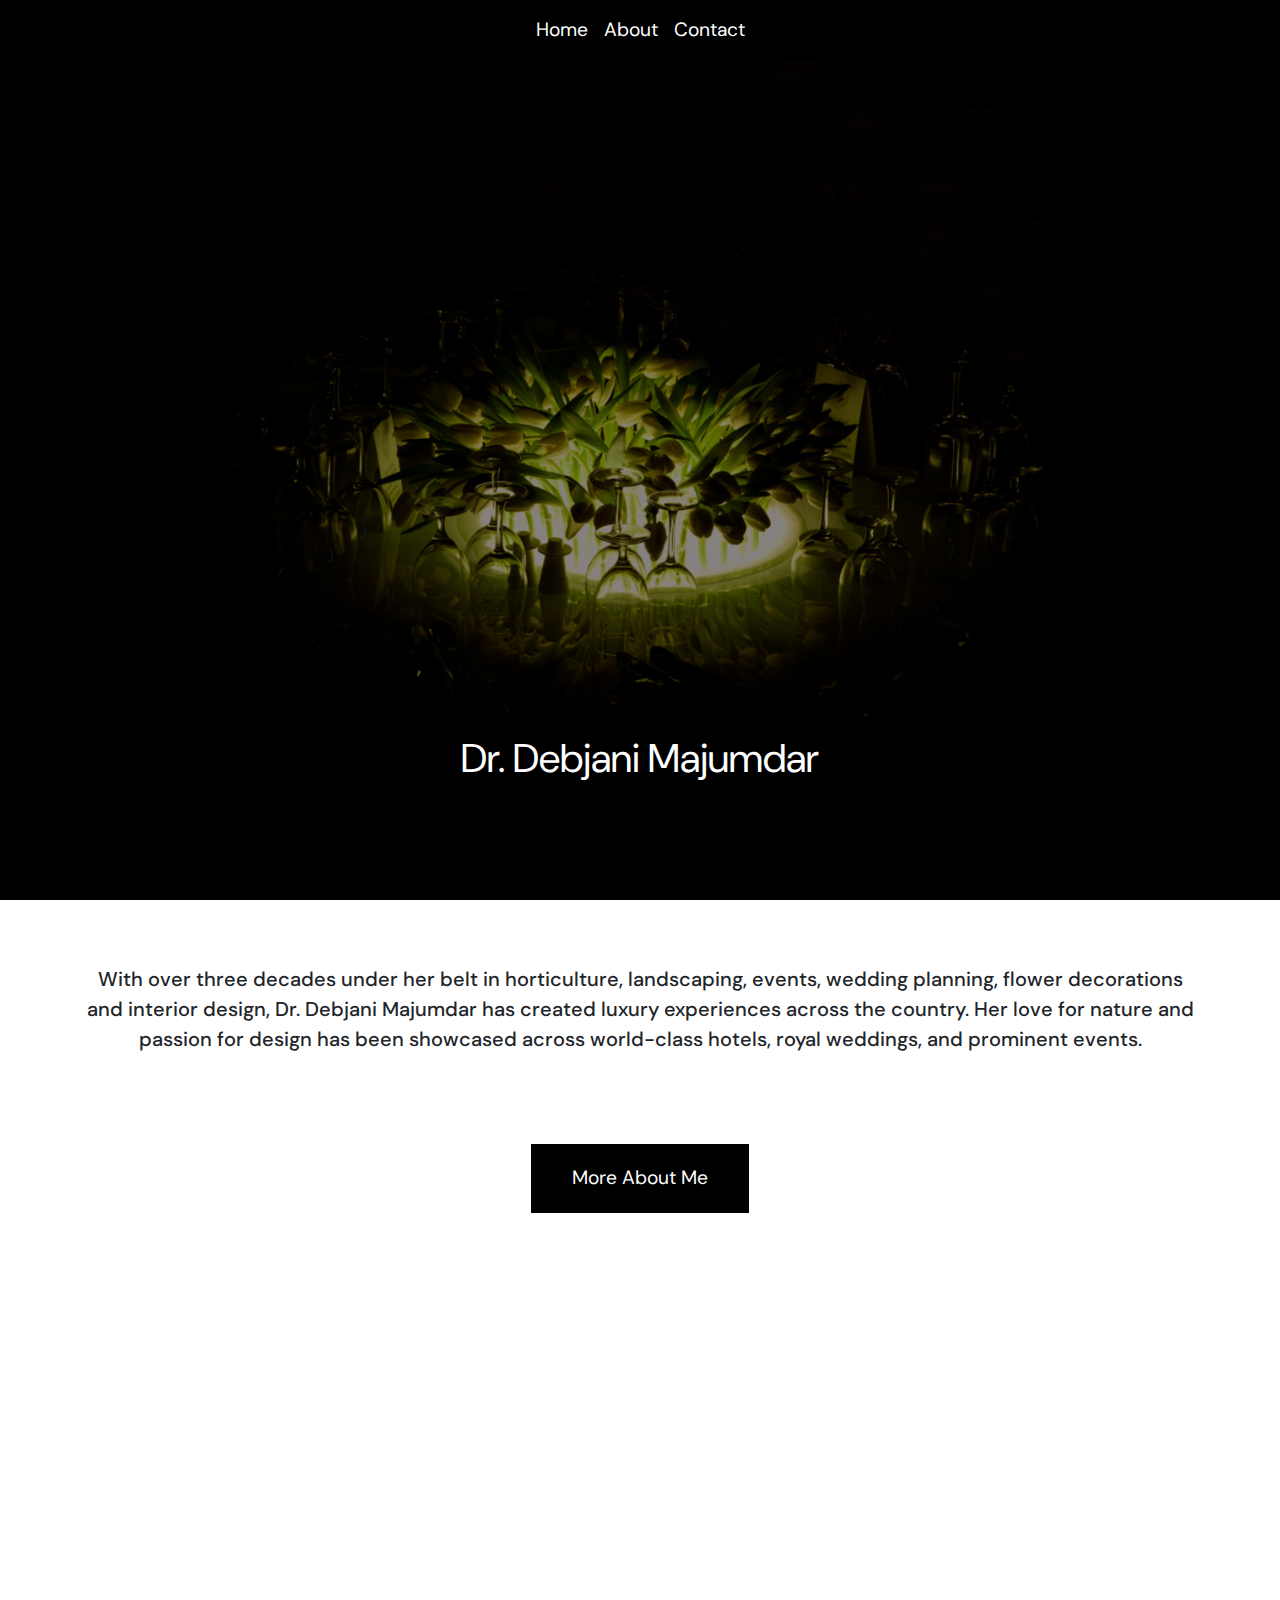
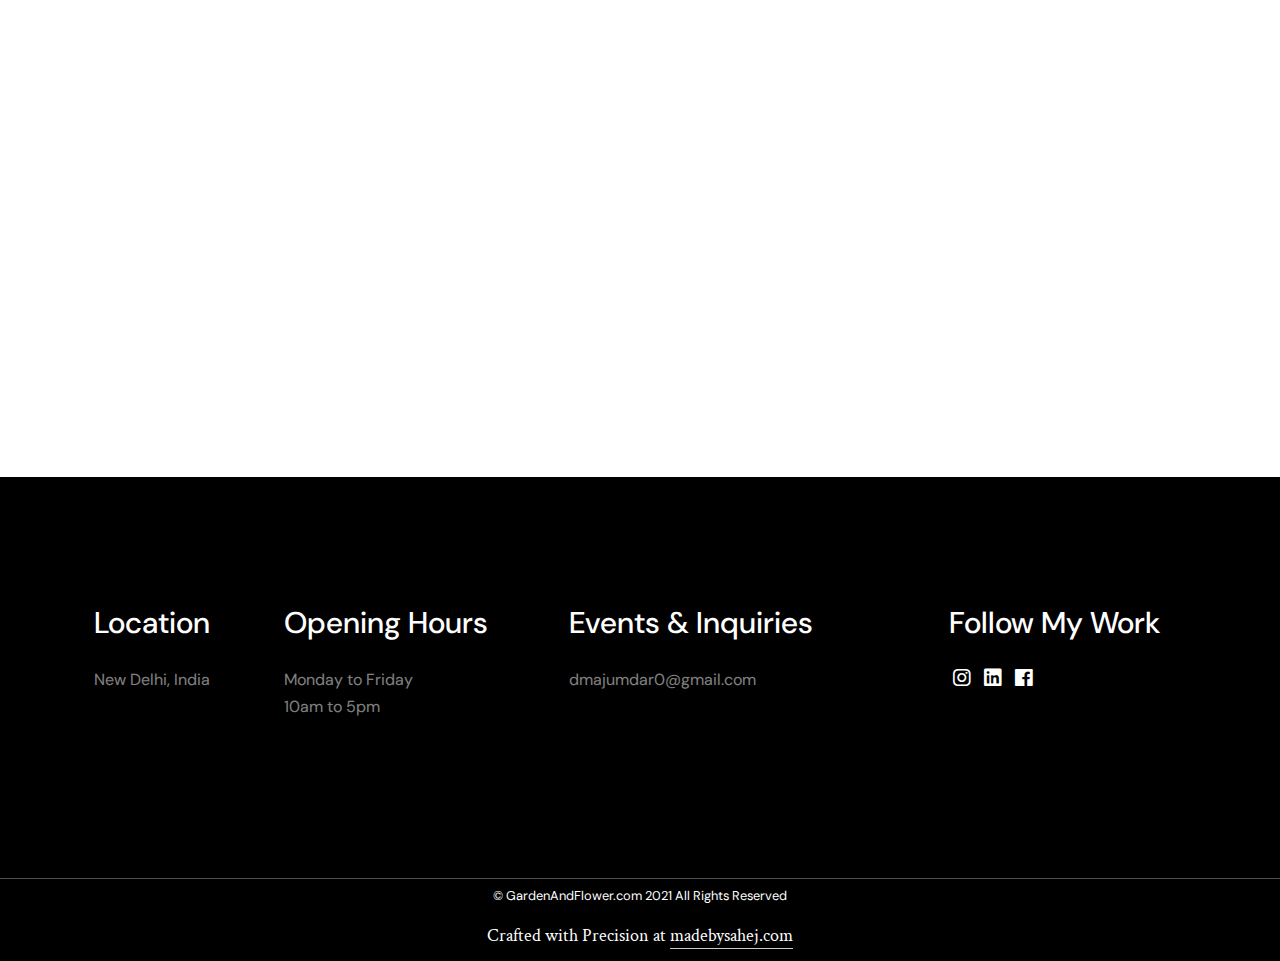
==== index.html @ 19356095 "wedding image issue url" ====
<!doctype html>
<html lang="en">
<head>
	<meta charset="UTF-8">
    <meta name="viewport" content="width=device-width, initial-scale=1, shrink-to-fit=no">
	<meta name="author" content="Dr. Debjani Majumdar's Bespoke Flower Designs">

    <link rel="preconnect" href="https://fonts.gstatic.com">
    <link href="https://fonts.googleapis.com/css2?family=Crimson+Text:wght@400;600&family=DM+Sans&display=swap" rel="stylesheet">
    <!-- Latest compiled and minified CSS -->
    <!-- CSS only -->
    <link rel="stylesheet" href="https://maxcdn.bootstrapcdn.com/bootstrap/4.0.0/css/bootstrap.min.css" integrity="sha384-Gn5384xqQ1aoWXA+058RXPxPg6fy4IWvTNh0E263XmFcJlSAwiGgFAW/dAiS6JXm" crossorigin="anonymous">
    <link rel="stylesheet" href="assets/font-awesome/css/fontawesome-all.min.css">
    <link rel="stylesheet" href="assets/css/magnific-popup.css">
    <link rel="stylesheet" href="assets/css/odometer-theme-default.css">
    <link rel="stylesheet" href="assets/css/style.css">

    <link rel="apple-touch-icon" sizes="180x180" href="/apple-touch-icon.png">
    <link rel="icon" type="image/png" sizes="32x32" href="/favicon-32x32.png">
    <link rel="icon" type="image/png" sizes="16x16" href="/favicon-16x16.png">
    <link rel="manifest" href="/site.webmanifest">
    <link rel="mask-icon" href="/safari-pinned-tab.svg" color="#5bbad5">
    <meta name="msapplication-TileColor" content="#da532c">
    <meta name="theme-color" content="#ffffff">

	<title>Dr. Debjani Majumdar</title>

</head>
<body class="has-loading-screen">

<div class="ts-page-wrapper">
    <!--Brand Navigation
    ====================================================================================================================
    -->

    <nav class="navbar navbar-expand-md fixed-top navbar-dark">
        <div class="container justify-content-end">
          <a class="navbar-brand" href="#"></a>
          <!-- <button class="navbar-toggler" type="button" data-bs-toggle="collapse" data-bs-target="#navbarSupportedContent" aria-controls="navbarSupportedContent" aria-expanded="false" aria-label="Toggle navigation">
            <span class="navbar-toggler-icon"></span> -->
          </button>
          <div class="collapse navbar-collapse" id="navbarSupportedContent">
            <ul class="navbar-nav me-auto mb-2 mb-lg-0 nav-links" id="nav-item">
              <li class="nav-item">
                <a class="nav-link" href="index.html">Home</a>
              </li>
              <li class="nav-item">
                <a class="nav-link" href="about.html">About</a>
              </li>
              <li class="nav-item">
                <a class="nav-link" href="#ts-footer">Contact</a>
              </li>
            </ul>
          </div>
        </div>
      </nav>


    

    <!--Content
    ====================================================================================================================
    -->
    <div class="ts-content">
        <!--HERO HEADER
        ================================================================================================================
        ================================================================================================================
        -->
        <header id="ts-hero" class="ts-height--100vh text-center text-white d-flex">

            <div class="container h-100 align-self-stretch flex-grow-1 justify-content-center" style="flex-grow: 1;">
                <div class="row hero-wrapper">   
                    <div class="row justify-content-center logo-wrapper">
                        <div data-animate="ts-fadeInDown" data-ts-delay="0.1s">
                            <span class="wrapper">
                                <span><img class="img-fluid logo" src="assets/img/gnf.png" alt="brand"></span>
                            </span>
                        </div>
                    </div>
                    
                    <div class="col-sm-12 justify-content-center align-self-end p-5">
                        <h2 data-animate="ts-reveal" id="head">
                            <span class="wrapper">
                                <span data-ts-delay=".5s">Dr. Debjani Majumdar</span>
                            </span>
                            <br>
                        </h2>

                        <div class="subhead font-alt align-self-end" data-animate="ts-fadeInUp" data-ts-delay="1.5s">
                            <a href="#">Hotel Decor</a> &#8226; 
                            <a href="#">Wedding</a> &#8226; 
                            <a href="#">Event Planning</a> &#8226; 
                            <a href="#">Landscaping</a> &#8226; 
                            <a href="#">Interior Designs</a> &#8226; 
                            <a href="#">Homestay</a>
                        </div>
                    </div>
                    
                </div> 
            </div>

        </header>

        <!--MAIN CONTENT
        ================================================================================================================
        ================================================================================================================
        -->
        <main id="ts-content">

            <!--Blockquote
            ============================================================================================================
            -->
            <section id="blockquote" class="ts-block">
                <div class="container text-center">

                    <blockquote class="blockquote" style="margin-bottom: 7vw;">
                        <h5>With over three decades under her belt in horticulture, landscaping, events, wedding planning, flower decorations and interior design, Dr. Debjani Majumdar has created luxury experiences across the country. Her love for nature and passion for design has been showcased across world-class hotels, royal weddings, and prominent events.</h5>
                    </blockquote>
                    <a href="about.html" class="btn btn-dark">More About Me</a>

                </div>
            </section>

            <!--Works
            ============================================================================================================
            -->
            <section id="works">
                <div class="container-fluid px-0">

                    <div class="row no-gutters ts-gallery">

                        <div class="col-md-6 col-lg-4">
                            <a href="hotel-decor/" class="card ts-gallery__item ts-floated-description" data-animate="ts-fadeInUp">
                                <div class="ts-gallery__item-description">
                                    <h4>Hotel Decor</h4>
                                </div>
                                <div class="pj-background ts-img-into-bg">
                                    <img src="hotel-decor/1.JPG" alt="">
                                </div>
                            </a>
                        </div>
                        <!--end gallery item-->

                        <div class="col-md-6 col-lg-4">
                            <a href="wedding/" class="card ts-gallery__item ts-floated-description" data-animate="ts-fadeInUp" data-delay=".1s">
                                <div class="ts-gallery__item-description">
                                    <h4>Wedding</h4>
                                </div>
                                <div class="pj-background ts-img-into-bg">
                                    <img src="wedding/1.jpg" alt="">
                                </div>
                            </a>
                        </div>
                        <!--end gallery item-->

                        <div class="col-md-6 col-lg-4">
                            <a href="event-planning/" class="card ts-gallery__item ts-floated-description" data-animate="ts-fadeInUp" data-delay=".15s">
                                <div class="ts-gallery__item-description">
                                    <h4>Event Planning</h4>
                                </div>
                                <div class="pj-background ts-img-into-bg">
                                    <img src="event-planning/1.jpg" alt="">
                                </div>
                            </a>
                        </div>
                        <!--end gallery item-->

                        <div class="col-md-6 col-lg-4">
                            <a href="landscaping/" class="card ts-gallery__item ts-floated-description" data-animate="ts-fadeInUp" data-delay=".2s">
                                <div class="ts-gallery__item-description">
                                    <h4>Landscaping</h4>
                                </div>
                                <div class="pj-background ts-img-into-bg">
                                    <img src="landscaping/1.JPG" alt="">
                                </div>
                            </a>
                        </div>
                        <!--end gallery item-->

                        <div class="col-md-6 col-lg-4">
                            <a href="interior-design/" class="card ts-gallery__item ts-floated-description" data-animate="ts-fadeInUp" data-delay=".25s">
                                <div class="ts-gallery__item-description">
                                    <h4>Interior Designs</h4>
                                </div>
                                <div class="pj-background ts-img-into-bg">
                                    <img src="interior-design/1.jpg" alt="">
                                </div>
                            </a>
                        </div>
                        <!--end gallery item-->

                        <div class="col-md-6 col-lg-4">
                            <a href="homestay/" class="card ts-gallery__item ts-floated-description" data-animate="ts-fadeInUp" data-delay=".3s">
                                <div class="ts-gallery__item-description">
                                    <h4>Homestay</h4>
                                </div>
                                <div class="pj-background ts-img-into-bg">
                                    <img src="homestay/1.jpeg" alt="">
                                </div>
                            </a>
                        </div>
                        <!--end gallery item-->

                    </div>
                </div>
            </section>

            
        <!-- MORE COMING SOON -->
<!-- 
        <section class="coming-soon">
            <div class="container">
                <div class="row justify-content-center">
                    <h3 data-animate="ts-reveal">
                        <span class="wrapper">
                            <span data-ts-delay=".5s" style="text-align: center;">More Projects Coming Soon</span>
                        </span>
                        <br>
                    </h3>
                </div>
            </div>
        </section> -->


        <!--FOOTER
        ================================================================================================================
        ================================================================================================================
        -->
        <footer id="ts-footer">
            <section id="ts-footer-main">
                <div class="container">

                    <div class="row">

                        <div class="col-md-2 px-4">
                            <h3>Location</h3>
                            <p>New Delhi, India
                            </p>
                        </div>
                        <div class="col-md-3 px-4">
                            <h3>Opening Hours</h3>
                            <p>Monday to Friday<br>
                                10am to 5pm
                                
                            </p>
                        </div>
                        <div class="col-md-4 px-4">
                            <h3>Events & Inquiries</h3>
                            <p><a href="mailto:dmajumdar0@gmail.com">dmajumdar0@gmail.com</a><br>
                        </div>
                        <div class="col-md-3 px-4">
                            <h3>Follow My Work</h3>
                            <div class="ts-group h5">
                                <a href="https://www.instagram.com/gardenandflower_official/" target="blank" class="px-1">
                                    <i class="fab fa-instagram"></i>
                                </a>
                                <a href="https://www.linkedin.com/in/debjani-maitra-998a851a5/" target="blank" class="px-1">
                                    <i class="fab fa-linkedin"></i>
                                </a>
                                <a href="https://www.facebook.com/gardenandflowerofficial/" target="blank" class="px-1">
                                    <i class="fab fa-facebook"></i>
                                </a>
                            </div>
                        </div>

                    </div>
                </div>
            </section>

            <section>
                <div class="container py-1 text-center">
                    <small>© GardenAndFlower.com 2021 All Rights Reserved</small>
                    <h6 class="font-alt pt-3 credit">Crafted with Precision at <a href="https://madebysahej.com" class="ts-underline mb-5 mb-md-0 d-inline-block">madebysahej.com</a></h6>
                </div>
            </section>

        </footer>
        <!--end #footer-->

    </div>
    <!--end page-->

</div>

    <script src="https://code.jquery.com/jquery-3.3.1.slim.min.js" integrity="sha384-q8i/X+965DzO0rT7abK41JStQIAqVgRVzpbzo5smXKp4YfRvH+8abtTE1Pi6jizo" crossorigin="anonymous"></script>
    <script src="https://cdnjs.cloudflare.com/ajax/libs/popper.js/1.14.7/umd/popper.min.js" integrity="sha384-UO2eT0CpHqdSJQ6hJty5KVphtPhzWj9WO1clHTMGa3JDZwrnQq4sF86dIHNDz0W1" crossorigin="anonymous"></script>
	<script src="assets/bootstrap/js/bootstrap.min.js"></script>
    <script src="assets/js/imagesloaded.pkgd.min.js"></script>
	<script src="assets/js/isInViewport.jquery.js"></script>
	<script src="assets/js/jquery.magnific-popup.min.js"></script>
	<script src="assets/js/scrolla.jquery.min.js"></script>
	<script src="assets/js/jquery.validate.min.js"></script>
	<script src="assets/js/jquery-validate.bootstrap-tooltip.min.js"></script>
	<script src="assets/js/owl.carousel.min.js"></script>
    <script src="assets/js/custom.js"></script>

</body>
</html>
---- assets/css/odometer-theme-default.css ----
.odometer.odometer-auto-theme, .odometer.odometer-theme-default {
  display: inline-block;
  vertical-align: middle;
  *vertical-align: auto;
  *zoom: 1;
  *display: inline;
  position: relative;
}
.odometer.odometer-auto-theme .odometer-digit, .odometer.odometer-theme-default .odometer-digit {
  display: inline-block;
  vertical-align: middle;
  *vertical-align: auto;
  *zoom: 1;
  *display: inline;
  position: relative;
}
.odometer.odometer-auto-theme .odometer-digit .odometer-digit-spacer, .odometer.odometer-theme-default .odometer-digit .odometer-digit-spacer {
  display: inline-block;
  vertical-align: middle;
  *vertical-align: auto;
  *zoom: 1;
  *display: inline;
  visibility: hidden;
}
.odometer.odometer-auto-theme .odometer-digit .odometer-digit-inner, .odometer.odometer-theme-default .odometer-digit .odometer-digit-inner {
  text-align: left;
  display: block;
  position: absolute;
  top: 0;
  left: 0;
  right: 0;
  bottom: 0;
  overflow: hidden;
}
.odometer.odometer-auto-theme .odometer-digit .odometer-ribbon, .odometer.odometer-theme-default .odometer-digit .odometer-ribbon {
  display: block;
}
.odometer.odometer-auto-theme .odometer-digit .odometer-ribbon-inner, .odometer.odometer-theme-default .odometer-digit .odometer-ribbon-inner {
  display: block;
  -webkit-backface-visibility: hidden;
}
.odometer.odometer-auto-theme .odometer-digit .odometer-value, .odometer.odometer-theme-default .odometer-digit .odometer-value {
  display: block;
  -webkit-transform: translateZ(0);
}
.odometer.odometer-auto-theme .odometer-digit .odometer-value.odometer-last-value, .odometer.odometer-theme-default .odometer-digit .odometer-value.odometer-last-value {
  position: absolute;
}
.odometer.odometer-auto-theme.odometer-animating-up .odometer-ribbon-inner, .odometer.odometer-theme-default.odometer-animating-up .odometer-ribbon-inner {
  -webkit-transition: -webkit-transform 2s;
  -moz-transition: -moz-transform 2s;
  -ms-transition: -ms-transform 2s;
  -o-transition: -o-transform 2s;
  transition: transform 2s;
}
.odometer.odometer-auto-theme.odometer-animating-up.odometer-animating .odometer-ribbon-inner, .odometer.odometer-theme-default.odometer-animating-up.odometer-animating .odometer-ribbon-inner {
  -webkit-transform: translateY(-100%);
  -moz-transform: translateY(-100%);
  -ms-transform: translateY(-100%);
  -o-transform: translateY(-100%);
  transform: translateY(-100%);
}
.odometer.odometer-auto-theme.odometer-animating-down .odometer-ribbon-inner, .odometer.odometer-theme-default.odometer-animating-down .odometer-ribbon-inner {
  -webkit-transform: translateY(-100%);
  -moz-transform: translateY(-100%);
  -ms-transform: translateY(-100%);
  -o-transform: translateY(-100%);
  transform: translateY(-100%);
}
.odometer.odometer-auto-theme.odometer-animating-down.odometer-animating .odometer-ribbon-inner, .odometer.odometer-theme-default.odometer-animating-down.odometer-animating .odometer-ribbon-inner {
  -webkit-transition: -webkit-transform 2s;
  -moz-transition: -moz-transform 2s;
  -ms-transition: -ms-transform 2s;
  -o-transition: -o-transform 2s;
  transition: transform 2s;
  -webkit-transform: translateY(0);
  -moz-transform: translateY(0);
  -ms-transform: translateY(0);
  -o-transform: translateY(0);
  transform: translateY(0);
}

.odometer.odometer-auto-theme, .odometer.odometer-theme-default {
  font-family: "Helvetica Neue", sans-serif;
  line-height: 1.1em;
}
.odometer.odometer-auto-theme .odometer-value, .odometer.odometer-theme-default .odometer-value {
  text-align: center;
}
---- assets/css/style.css ----
/*----------------------------------------------------------------------------------------------------------------------
Project:	    Preus
Version:        1.0.0

Default Color   #000;
Background Color  #fff;

Body copy:		'Poppins', sans-serif; 16px;
Headers:		'Poppins', sans-serif;

----------------------------------------------------------------------------------------------------------------------*/

/*----------------------------------------------------------------------------------------------------------------------
[Table of contents]

A. Basic Styling
  -- Styling

B. Helpers
  -- animations
  -- align
  -- borders
  -- colors
  -- column-count
  -- background
  -- height
  -- margin
  -- list
  -- no-gutters
  -- opacity
  -- overflow
  -- padding
  -- position
  -- shadow
  -- typography
  -- title
  -- transitions
  -- utilities
  -- video-bg
  -- width
  -- z-index

C. Components
  -- block
  -- blockquote
  -- blog
  -- box
  -- buttons
  -- card
  -- circle
  -- description-list
  -- forms
  -- footer
  -- gallery
  -- hr
  -- inputs
  -- item
  -- list
  -- loading-screen
  -- map
  -- member
  -- hero
  -- navbar
  -- page
  -- partners

D. Plugins Styles
  -- Magnific Popup
  -- Owl Carousel

E. Template Specific Elements
  -- Other


----------------------------------------------------------------------------------------------------------------------*/

/***********************************************************************************************************************
A. Basic Styling
***********************************************************************************************************************/

/*-------------------------------------------
  -- Styling - Colors, Font Size, Font Family
-------------------------------------------*/

body {
    font-family: 'DM Sans', sans-serif;
    font-size: 1rem;
    margin: 0;
    padding: 0;
}

html {
    font-size: 90%;
}

@media (min-width: 36rem) and (max-width: 47.9375rem) {
    html {
        font-size: 85%;
    }
}

@media (min-width: 48rem) and (max-width: 61.9375rem) {
    html {
        font-size: 90%;
    }
}

@media (min-width: 62rem) and (max-width: 74.9375rem) {
    html {
        font-size: 95%;
    }
}

@media (min-width: 75rem) {
    html {
        font-size: 100%;
    }
}

h1, .ts-h1 {
    font-weight: 600;
    margin-bottom: .5rem;
}

@media (min-width: 48rem) {
    h1, .ts-h1 {
        font-size: 3rem;
    }
}

@media (min-width: 75rem) {
    h1, .ts-h1 {
        font-size: 4rem;
    }
}

@media (min-width: 62rem) {
    h1, .ts-h1 {
        margin-bottom: 1rem;
    }
}

h2, .ts-h2 {
    font-size: 1.625rem;
    font-weight: 300;
}

@media (min-width: 48rem) {
    h2, .ts-h2 {
        font-size: 1.875rem;
    }
}

@media (min-width: 75rem) {
    h2, .ts-h2 {
        font-size: 2.25rem;
    }
}

h3, .ts-h3 {
    font-size: 1.5rem;
    margin-bottom: 1.5625rem;
}

@media (min-width: 36rem) {
    h3, .ts-h3 {
        font-size: 1.375rem;
    }
}

.pd-lg {
    padding-left: 30;
}

@media (min-width: 75rem) {
    h3, .ts-h3 {
        font-size: 1.875rem;
    }
    
    .pd-lg {
        padding-left: 80px;
    }
}

h4, .ts-h4 {
    font-size: 1.25rem;
    font-weight: 300;
}
#head {
    font-size: 2.5rem;
    font-weight: 400;
    margin-top: auto;
}

.hero-wrapper {
    height: 100%;
}

.subhead {
    margin-top: 5vh;
    text-shadow: 0px 0px 30px rgba(0, 0, 0, 1);
    line-height: 1.5;
}

.about-pic {
    max-width: 100%;
    margin-bottom: 20px;
}

.details {
    max-width: 66%;
}

@media (max-width: 74.9rem) {
    #head {
        font-size: 1.8rem;
        margin-top: ;
    }
    h2 {
        font-size: 2rem;
    }
    .subhead {
        font-size: 1.1rem;
    }
}
.subhead {
    font-size: 1.3rem;
}


@media (min-width: 48rem) {
    h4, .ts-h4 {
        font-size: 1.5rem;
    }
    .about-pic {
    padding-right: 5vw;
    }
}

h5, .ts-h5 {
    font-size: 1.125rem;
    line-height: 1.5;
}

@media (min-width: 36rem) {
    h5, .ts-h5 {
        font-size: 1.25rem;
    }
}

h6, .ts-h6 {
    font-size: 1rem;
    line-height: 1.5;
}

.font-alt {
    font-family: 'Crimson Text', serif  !important;
}

.credit {
    font-size: 1.1rem;
}

/***********************************************************************************************************************
B. Helpers
***********************************************************************************************************************/

/*-------------------------------------------
  -- Animations
-------------------------------------------*/

[data-animate] {
    opacity: 0;
    -webkit-animation-fill-mode: forwards;
            animation-fill-mode: forwards;
    -webkit-animation-duration: .8s;
            animation-duration: .8s;
    -webkit-animation-timing-function: cubic-bezier(.67, .01, .08, .99);
            animation-timing-function: cubic-bezier(.67, .01, .08, .99);
}

/* Fade In Up */

@-webkit-keyframes ts-fadeInUp {
    from {
        opacity: 0;
        -webkit-transform: translate3d(0, 1.25rem, 0);
                transform: translate3d(0, 1.25rem, 0);
    }

    to {
        opacity: 1;
        -webkit-transform: translate3d(0, 0, 0);
                transform: translate3d(0, 0, 0);
    }
}

@keyframes ts-fadeInUp {
    from {
        opacity: 0;
        -webkit-transform: translate3d(0, 1.25rem, 0);
                transform: translate3d(0, 1.25rem, 0);
    }

    to {
        opacity: 1;
        -webkit-transform: translate3d(0, 0, 0);
                transform: translate3d(0, 0, 0);
    }
}

.ts-fadeInUp {
    -webkit-animation-name: ts-fadeInUp;
            animation-name: ts-fadeInUp;
}

/* Fade In Down */

@-webkit-keyframes ts-fadeInDown {
    from {
        opacity: 0;
        -webkit-transform: translate3d(0, -1.25rem, 0);
                transform: translate3d(0, -1.25rem, 0);
    }

    to {
        opacity: 1;
        -webkit-transform: translate3d(0, 0, 0);
                transform: translate3d(0, 0, 0);
    }
}

@keyframes ts-fadeInDown {
    from {
        opacity: 0;
        -webkit-transform: translate3d(0, -1.25rem, 0);
                transform: translate3d(0, -1.25rem, 0);
    }

    to {
        opacity: 1;
        -webkit-transform: translate3d(0, 0, 0);
                transform: translate3d(0, 0, 0);
    }
}

.ts-fadeInDown {
    -webkit-animation-name: ts-fadeInDown;
            animation-name: ts-fadeInDown;
}

/* Fade In Left */

@-webkit-keyframes ts-fadeInLeft {
    from {
        opacity: 0;
        -webkit-transform: translate3d(-1.25rem, 0, 0);
                transform: translate3d(-1.25rem, 0, 0);
    }

    to {
        opacity: 1;
        -webkit-transform: translate3d(0, 0, 0);
                transform: translate3d(0, 0, 0);
    }
}

@keyframes ts-fadeInLeft {
    from {
        opacity: 0;
        -webkit-transform: translate3d(-1.25rem, 0, 0);
                transform: translate3d(-1.25rem, 0, 0);
    }

    to {
        opacity: 1;
        -webkit-transform: translate3d(0, 0, 0);
                transform: translate3d(0, 0, 0);
    }
}

.ts-fadeInLeft {
    -webkit-animation-name: ts-fadeInLeft;
            animation-name: ts-fadeInLeft;
}

/* Fade In Right */

@-webkit-keyframes ts-fadeInRight {
    from {
        opacity: 0;
        -webkit-transform: translate3d(1.25rem, 0, 0);
                transform: translate3d(1.25rem, 0, 0);
    }

    to {
        opacity: 1;
        -webkit-transform: translate3d(0, 0, 0);
                transform: translate3d(0, 0, 0);
    }
}

@keyframes ts-fadeInRight {
    from {
        opacity: 0;
        -webkit-transform: translate3d(1.25rem, 0, 0);
                transform: translate3d(1.25rem, 0, 0);
    }

    to {
        opacity: 1;
        -webkit-transform: translate3d(0, 0, 0);
                transform: translate3d(0, 0, 0);
    }
}

.ts-fadeInRight {
    -webkit-animation-name: ts-fadeInRight;
            animation-name: ts-fadeInRight;
}

/* Zoom In */

@-webkit-keyframes ts-zoomIn {
    from {
        opacity: 0;
        -webkit-transform: scale(.5);
                transform: scale(.5);
    }

    to {
        opacity: 1;
        -webkit-transform: scale(1);
                transform: scale(1);
    }
}

@keyframes ts-zoomIn {
    from {
        opacity: 0;
        -webkit-transform: scale(.5);
                transform: scale(.5);
    }

    to {
        opacity: 1;
        -webkit-transform: scale(1);
                transform: scale(1);
    }
}

.ts-zoomIn {
    -webkit-animation-name: ts-zoomIn;
            animation-name: ts-zoomIn;
}

/* Zoom Out In */

@-webkit-keyframes ts-zoomOutIn {
    from {
        opacity: 0;
        -webkit-transform: scale(1.1);
                transform: scale(1.1);
    }

    to {
        opacity: 1;
        -webkit-transform: scale(1);
                transform: scale(1);
    }
}

@keyframes ts-zoomOutIn {
    from {
        opacity: 0;
        -webkit-transform: scale(1.1);
                transform: scale(1.1);
    }

    to {
        opacity: 1;
        -webkit-transform: scale(1);
                transform: scale(1);
    }
}

.ts-zoomOutIn {
    -webkit-animation-name: ts-zoomOutIn;
            animation-name: ts-zoomOutIn;
}

/* Zoom In Short */

@-webkit-keyframes ts-zoomInShort {
    from {
        opacity: 0;
        -webkit-transform: scale(.9);
                transform: scale(.9);
    }

    to {
        opacity: 1;
        -webkit-transform: scale(1);
                transform: scale(1);
    }
}

@keyframes ts-zoomInShort {
    from {
        opacity: 0;
        -webkit-transform: scale(.9);
                transform: scale(.9);
    }

    to {
        opacity: 1;
        -webkit-transform: scale(1);
                transform: scale(1);
    }
}

.ts-zoomInShort {
    -webkit-animation-name: ts-zoomInShort;
            animation-name: ts-zoomInShort;
}

/* Reveal */

@-webkit-keyframes ts-reveal {
    from {
        opacity: 0;
        -webkit-transform: scale(.9);
                transform: scale(.9);
    }

    to {
        opacity: 1;
        -webkit-transform: scale(1);
                transform: scale(1);
    }
}

@keyframes ts-reveal {
    from {
        opacity: 0;
        -webkit-transform: scale(.9);
                transform: scale(.9);
    }

    to {
        opacity: 1;
        -webkit-transform: scale(1);
                transform: scale(1);
    }
}

[data-animate="ts-reveal"] {
    opacity: 1;
}

[data-animate="ts-reveal"].animated .wrapper span {
    -webkit-transform: translateY(0%);
            transform: translateY(0%);
}

[data-animate="ts-reveal"] .wrapper {
    display: inline-block;
    margin-bottom: -1rem;
    overflow: hidden;
}

[data-animate="ts-reveal"] .wrapper span {
    display: inline-block;
    transition: transform 1.5s cubic-bezier(0.65, 0, 0.35, 1);
    transition: transform 1.5s cubic-bezier(0.65, 0, 0.35, 1);
    transition: transform 1.5s cubic-bezier(0.65, 0, 0.35, 1);
                -webkit-transform 1s cubic-bezier(0.65, 0, 0.35, 1);
    -webkit-transform: translateY(100%);
            transform: translateY(100%);
}

/* -- Align */

.ts-align__vertical {
    display: flex;
    align-items: center;
}

/*-------------------------------------------
  -- Borders
-------------------------------------------*/

:root {
    /* Border radius *//* Border bottom */
}

.ts-border-radius__sm {
    border-radius: .125rem;
    overflow: hidden;
}

.ts-border-radius__md {
    border-radius: .25rem;
    overflow: hidden;
}

.ts-border-radius__lg {
    border-radius: .5rem;
    overflow: hidden;
}

.ts-border-radius__xl {
    border-radius: .75rem;
    overflow: hidden;
}

.ts-border-radius__pill {
    border-radius: 6.25rem !important;
    overflow: hidden;
}

.ts-border-radius__round-shape {
    border-radius: 187.5rem;
    overflow: hidden;
}

.ts-border-none {
    border: none;
}

.ts-border-bottom {
    border-bottom: .0625rem solid rgba(0, 0, 0, .1);
}

.ts-border-muted {
    border-color: rgba(0, 0, 0, .1) !important;
}

.ts-border-light {
    border-color: rgba(255, 255, 255, .2) !important;
}

.ts-border-dark {
    border-color: rgba(0, 0, 0, .4) !important;
}

.ts-font-color__white {
    color: #fff;
}

.ts-font-color__black {
    color: #000;
}

.ts-font-color__primary {
    color: #000;
}

.ts-bg-primary {
    background-color: #000;
}

.ts-column-count-2 {
    -webkit-column-count: 2;
            column-count: 2;
}

.ts-column-count-3 {
    -webkit-column-count: 3;
            column-count: 3;
}

.ts-column-count-4 {
    -webkit-column-count: 4;
            column-count: 4;
}

/*-------------------------------------------
  -- Background
-------------------------------------------*/

.full-width {
    width: 100%;
}

[data-bg-image] {
    background-size: cover;
    background-position: 50%;
}

.ts-background {
    bottom: 0;
    left: 0;
    height: 100%;
    overflow: hidden;
    position: absolute;
    width: 100%;
    z-index: -2;
}

.ts-background .ts-background {
    height: 100%;
    width: 100%;
}

.ts-background-repeat {
    background-repeat: repeat !important;
    background-size: inherit !important;
}

.ts-background-repeat .ts-background-image {
    background-repeat: repeat;
    background-size: inherit;
}

.ts-background-image, .ts-img-into-bg {
    background-repeat: no-repeat;
    background-size: cover;
    background-position: 50%;
    height: 100%;
    overflow: hidden;
    width: 100%;
    position: absolute;
    top: 0;
    left: 0;
}

.ts-background-image img, .ts-img-into-bg img {
    display: none;
}

.ts-background-original-size {
    background-size: inherit;
}

.ts-background-size-cover {
    background-size: cover;
}

.ts-background-size-contain {
    background-size: contain;
}

.ts-background-repeat-x {
    background-repeat: repeat-x;
}

.ts-background-repeat-y {
    background-repeat: repeat-y;
}

.ts-background-repeat-repeat {
    background-repeat: repeat;
    background-size: inherit;
}

.ts-background-position-top {
    background-position: top;
}

.ts-background-position-center {
    background-position: center;
}

.ts-background-position-bottom {
    background-position: bottom;
}

.ts-background-position-left {
    background-position-x: left !important;
}

.ts-background-position-right {
    background-position-x: right !important;
}

.ts-background-particles {
    height: 120%;
    left: 0;
    margin-left: -10%;
    margin-top: -10%;
    overflow: hidden;
    position: absolute;
    top: 0;
    width: 120%;
    z-index: 1;
}

.ts-background-is-dark {
    color: #fff;
}

.ts-background-is-dark .form-control {
    box-shadow: 0 0 0 .125rem rgba(255, 255, 255, .2);
}

.ts-background-is-dark .form-control:focus {
    box-shadow: 0 0 0 .125rem rgba(255, 255, 255, .4);
}

.ts-background-is-dark .ts-btn-border-muted {
    border-color: rgba(255, 255, 255, .1);
}

.ts-video-bg {
    height: 100%;
}

.ts-video-bg .fluid-width-video-wrapper {
    height: 100%;
}

.ts-bg-black {
    background-color: #000;
}

/*-------------------------------------------
  -- Height
-------------------------------------------*/

.ts-height--25vh {
    height: 25vh;
}

.ts-height--50vh {
    height: 50vh;
}

.ts-height--75vh {
    height: 75vh;
}

.ts-height--100vh {
    height: 100vh;
}

/*-------------------------------------------
  -- Margin
-------------------------------------------*/

.ts-mt__0 {
    margin-top: 0 !important;
}

.ts-mr__0 {
    margin-right: 0 !important;
}

.ts-mb__0 {
    margin-bottom: 0 !important;
}

.ts-ml__0 {
    margin-left: 0 !important;
}

.list.list-text li {
    margin-bottom: 3rem;
}

.list.list-dashed {
    list-style: none;
}

.list.list-dashed li h4 {
    position: relative;
}

.list.list-dashed li h4:before {
    background-color: #000;
    content: "";
    height: .2rem;
    font-size: 1.4rem;
    font-weight: 600;
    left: -2rem;
    opacity: .6;
    position: absolute;
    top: .5rem;
    width: 1rem;
}

.list h4 {
    font-size: 1.125rem;
    font-weight: 600;
}

.list h5 {
    font-size: .875rem;
    opacity: .5;
}

.text-white .list.list-dashed li h4:before {
    background-color: #fff;
}

.ts-description-list dt {
    font-size: .6875rem;
    text-transform: uppercase;
    opacity: .4;
}

@media (min-width: 36rem) {
    .desc-list{
        padding-left: 40px;
    }
}



/*-------------------------------------------
  -- No Gutters - Removes padding from col*
-------------------------------------------*/

.no-gutters {
    margin-right: 0;
    margin-left: 0;
}

.no-gutters > .col, .no-gutters > [class*="col-"] {
    padding-right: 0;
    padding-left: 0;
}

/*-------------------------------------------
  -- Opacity
-------------------------------------------*/

.ts-opacity__5 {
    opacity: .05;
}

.ts-opacity__10 {
    opacity: .1;
}

.ts-opacity__20 {
    opacity: .2;
}

.ts-opacity__30 {
    opacity: .3;
}

.ts-opacity__40 {
    opacity: .4;
}

.ts-opacity__50 {
    opacity: .5;
}

.ts-opacity__60 {
    opacity: .6;
}

.ts-opacity__70 {
    opacity: .7;
}

.ts-opacity__80 {
    opacity: .8;
}

.ts-opacity__90 {
    opacity: .9;
}

/*-------------------------------------------
  -- Overflow
-------------------------------------------*/

.ts-overflow-y--auto {
    overflow-y: auto;
}

.ts-overflow-x--auto {
    overflow-x: auto;
}

.ts-overflow-x--hidden {
    overflow-x: hidden;
}

.ts-overflow-y--hidden {
    overflow-y: hidden;
}

/*-------------------------------------------
  -- Padding
-------------------------------------------*/

.ts-pt__0 {
    padding-top: 0 !important;
}

.ts-pr__0 {
    padding-right: 0 !important;
}

.ts-pb__0 {
    padding-bottom: 0 !important;
}

.ts-pl__0 {
    padding-left: 0 !important;
}

/*-------------------------------------------
  -- Position
-------------------------------------------*/

/* Top */

.ts-top__0 {
    top: 0%;
}

.ts-top__50 {
    top: 50%;
}

.ts-top__100 {
    top: 100%;
}

/* Right */

.ts-right__0 {
    right: 0%;
}

.ts-right__50 {
    right: 50%;
}

.ts-right__100 {
    right: 100%;
}

.ts-right__inherit {
    right: inherit;
}

/* Bottom */

.ts-bottom__0 {
    bottom: 0%;
}

.ts-bottom__50 {
    bottom: 50%;
}

.ts-bottom__100 {
    bottom: 100%;
}

/* Left */

.ts-left__0 {
    left: 0%;
}

.ts-left__50 {
    left: 50%;
}

.ts-left__100 {
    left: 100%;
}

.ts-left__inherit {
    left: inherit;
}

.ts-push-left__100 {
    -webkit-transform: translateX(100%);
            transform: translateX(100%);
}

.ts-push-down__50 {
    -webkit-transform: translateY(50%);
            transform: translateY(50%);
}

.ts-push-up__50 {
    -webkit-transform: translateY(-50%);
            transform: translateY(-50%);
}

/*-------------------------------------------
  -- Shadow
-------------------------------------------*/

:root {
    /* Box shadow */
}

.ts-shadow__sm {
    box-shadow: 0 .125rem .3125rem rgba(0, 0, 0, .1);
}

.ts-shadow__md {
    box-shadow: .125rem .1875rem .9375rem rgba(0, 0, 0, .15);
}

.ts-shadow__lg {
    box-shadow: .375rem .3125rem 1.5625rem rgba(0, 0, 0, .2);
}

.ts-shadow__none {
    box-shadow: none !important;
}

/*-------------------------------------------
  -- Typography
-------------------------------------------*/

a {
    color: #000;
    transition: .3s ease;
}

a:hover {
    color: rgb(129, 129, 129);
    text-decoration: none;
}

a.ts-link {
    font-weight: 600;
    text-decoration: underline;
    text-transform: uppercase;
}

p {
    line-height: 1.6875rem;
    margin-bottom: 1.875rem;
    opacity: .5;
}

.ts-font-weight__normal {
    font-weight: normal;
}

.ts-font-weight__light {
    font-weight: lighter;
}

.ts-font-weight__bold {
    font-weight: bold;
}

.ts-text-small {
    font-size: .8125rem !important;
}

.ts-xs-text-center {
}

@media (max-width: 35.9375rem) {
    .ts-xs-text-center {
        text-align: center !important;
    }
}

.ts-text-muted {
    color: rgba(0, 0, 0, .6);
}

.ts-text-muted---white {
    color: rgba(255, 255, 255, .6) !important;
}

.ts-text-muted---white a {
    color: rgba(255, 255, 255, .6) !important;
}

.ts-text-muted---white a:hover {
    color: #fff !important;
}

.text-white a:not(.btn) {
    color: #fff;
}

.ts-text-black {
    color: #000 !important;
}

.ts-text-black a:not(.btn) {
    color: #000 !important;
}

.ts-text-underline {
    text-decoration: underline;
}

/*-------------------------------------------
  -- Title
-------------------------------------------*/

.ts-title {
}

@media (max-width: 35.9375rem) {
    .ts-title {
        margin-bottom: 2rem;
    }
}

@media (min-width: 36rem) and (max-width: 61.9375rem) {
    .ts-title {
        margin-bottom: 2.25rem;
    }
}

@media (min-width: 62rem) {
    .ts-title {
        margin-bottom: 2.5rem;
    }
}

.ts-title h5 {
    font-weight: normal;
    opacity: .5;
}

:root {
    /* Transition *//*--tr-cubic: .5s cubic-bezier(.03,.18,.05,1.01);*/
}

/*-------------------------------------------
  -- Utilities
-------------------------------------------*/

.ts-element {
    position: relative;
}

/* Social Icons */

.ts-social-icons {
    font-size: 120%;
}

.ts-social-icons a {
    padding: .125rem .25rem;
    color: #1f1f1f;
}

/* Overlay */

.ts-has-overlay {
    position: relative;
}

.ts-has-overlay:after {
    background-color: #000;
    content: "";
    height: 100%;
    left: 0;
    opacity: .7;
    position: absolute;
    top: 0;
    width: 100%;
    z-index: -1;
}

/* Flip x */

.ts-flip-x {
    -webkit-transform: scaleY(-1);
            transform: scaleY(-1);
}

/* Flip Y */

.ts-flip-y {
    -webkit-transform: scaleX(-1);
            transform: scaleX(-1);
}

.ts-has-talk-arrow {
    position: relative;
}

.ts-has-talk-arrow:after {
    border-style: solid;
    border-width: .625rem .625rem 0 0;
    border-color: #000 transparent transparent transparent;
    bottom: -0.625rem;
    content: "";
    left: 1rem;
    position: absolute;
}

.push-right {
    margin-left: 3rem;
    position: relative;
}

.push-left {
    margin-left: -3rem;
    position: relative;
}

.push-down {
    margin-top: 3rem;
    position: relative;
}

.push-up {
    margin-top: -3rem;
    position: relative;
}

.ts-img-fluid {
    max-height: 100vh;
}

.ts-pointer-none {
    pointer-events: none;
}

.ts-video-bg {
    height: 100%;
}

.ts-video-bg .fluid-width-video-wrapper {
    height: 100%;
}

.ts-video-bg iframe {
    border: 0;
    height: 100%;
    width: 100%;
}

/*-------------------------------------------
  -- Width
-------------------------------------------*/

.ts-width__10px {
    width: .625rem;
}

.ts-width__20px {
    width: 1.25rem;
}

.ts-width__30px {
    width: 1.875rem;
}

.ts-width__40px {
    width: 2.5rem;
}

.ts-width__50px {
    width: 3.125rem;
}

.ts-width__100px {
    width: 6.25rem;
}

.ts-width__200px {
    width: 12.5rem;
}

.ts-width__300px {
    width: 18.75rem;
}

.ts-width__400px {
    width: 25rem;
}

.ts-width__500px {
    width: 31.25rem;
}

.ts-width__inherit {
    width: inherit !important;
}

.ts-width__auto {
    width: auto !important;
}

/*-------------------------------------------
  -- Z-index
-------------------------------------------*/

.ts-z-index__-1 {
    z-index: -1 !important;
}

.ts-z-index__0 {
    z-index: 0 !important;
}

.ts-z-index__1 {
    z-index: 1 !important;
}

.ts-z-index__2 {
    z-index: 2 !important;
}

.ts-z-index__1000 {
    z-index: 1000 !important;
}

/***********************************************************************************************************************
C. Components
***********************************************************************************************************************/

/*-------------------------------------------
  -- Block
-------------------------------------------*/

.ts-block {
    padding-bottom: 4rem;
    padding-top: 4rem;
    position: relative;
}

@media (min-width: 62rem) and (max-width: 74.9375rem) {
    .ts-block {
        padding-bottom: 8rem;
        padding-top: 8rem;
    }
}

.ts-block-inside {
    padding: 1.5rem;
    position: relative;
}

@media (min-width: 36rem) and (max-width: 61.9375rem) {
    .ts-block-inside {
        padding: 2.625rem;
    }
}

@media (min-width: 62rem) {
    .ts-block-inside {
        padding: 4rem;
    }
}

section {
    position: relative;
}

.coming-soon {
    padding-top: 8rem;
    padding-bottom: 8rem;
    background-color: #fff;
}

@media (max-width: 768px) {
    .coming-soon {
        padding-top: 4rem;
        padding-bottom: 4rem;
        background-color: #fff;
    }
}

.carousel-section {
    padding-top: 60px;
    background-color: #000;
    border-bot tom: .0625rem solid rgba(255, 255, 255, .3)
}

/*-------------------------------------------
  -- Blockquote
-------------------------------------------*/

blockquote h2 {
    margin-bottom: 2rem;
}

.blockquote-footer {
    opacity: .6;
}

.blockquote-footer:before {
    display: none;
}

.ts-blog-thumb {
    margin-bottom: 2rem;
}

.ts-blog-thumb .ts-blog-image {
    background-color: #000;
    display: block;
    margin-bottom: 2rem;
    height: 15rem;
    position: relative;
    z-index: 1;
}

.ts-blog-thumb .ts-blog-image:hover .ts-background-image {
    opacity: .5;
}

.ts-blog-thumb .ts-blog-image:hover:after {
    opacity: 1;
    -webkit-transform: scale(1);
            transform: scale(1);
}

.ts-blog-thumb .ts-blog-image:after {
    color: #fff;
    font-weight: 600;
    font-family: "Font Awesome 5 Free";
    position: absolute;
    top: 0;
    left: 0;
    content: "\f06e";
    font-size: 2rem;
    height: 3rem;
    width: 2rem;
    right: 0;
    bottom: 0;
    margin: auto;
    opacity: 0;
    transition: .3s ease;
    -webkit-transform: scale(1.1);
            transform: scale(1.1);
}

.ts-blog-thumb .ts-blog-image .ts-background-image {
    transition: .3s ease;
}

.ts-blog-thumb h4 {
    text-decoration: underline;
}

.ts-blog-thumb h6 {
    font-size: 80%;
    margin-bottom: 1rem;
    opacity: .5;
}

.ts-blog-thumb footer a {
    font-size: 90%;
    opacity: .4;
}

.ts-blog-thumb footer a:hover {
    opacity: 1;
}

.blog-post {
    margin-bottom: 6rem;
}

.blog-post .blog-post-header-image {
    display: block;
    margin-bottom: 2rem;
}

.blog-post .blog-post-header-image img {
    height: auto;
    width: 100%;
}

.blog-post h2 {
    margin-bottom: 2rem;
}

.blog-post .meta {
    font-size: .875rem;
    margin-bottom: 1rem;
}

.blog-post .meta .link-icon {
    display: inline-block;
    margin-right: 2rem;
    margin-bottom: .5rem;
    opacity: .6;
}

.blog-post .meta .link-icon i {
    margin-right: .5rem;
    opacity: .6;
}

.blog-post .meta .tags {
    margin-top: .5rem;
    margin-bottom: .5rem;
}

.blog-post .meta .tag {
    display: inline-block;
    background-color: #000;
    color: #fff;
    font-size: .75rem;
    padding: .25rem .5rem;
}

.page-item:first-child .page-link, .page-item:last-child .page-link {
    border-radius: 0;
}

.page-item.active .page-link {
    background-color: #000;
    color: #fff;
}

.page-item .page-link {
    border: none;
    color: #000;
}

#sidebar aside {
    margin-bottom: 2rem;
}

#sidebar ul {
    font-size: .875rem;
}

#sidebar ul a {
    display: block;
    padding-top: .25rem;
    padding-bottom: .25rem;
    opacity: .6;
}

#sidebar ul a:hover {
    opacity: 1;
}

.comment-wrapper {
    padding-left: 7rem;
}

.comment-wrapper .date {
    font-size: .75rem;
}

.comments ul {
    list-style: none;
}

.comments-child {
    padding-left: 7rem;
}

.post-author .wrapper {
    padding-left: 7rem;
}

/*-------------------------------------------
  -- Box
-------------------------------------------*/

.ts-box {
    background-color: #fff;
    border-radius: .25rem;
    margin-bottom: 1.875rem;
    box-shadow: .125rem .1875rem .9375rem rgba(0, 0, 0, .15);
    padding: 1.5625rem;
}

/*-------------------------------------------
  -- Buttons
-------------------------------------------*/

.btn {
    border-width: .125rem;
    box-shadow: none;
    font-weight: 400;
    font-size: 1.2rem;
    padding: 1.2rem 2.5rem;
    position: relative;
    outline: none !important;
    border: 1px solid black;
    border-radius: 0;
}

.btn-dark:hover {
    color: black;
    background-color: transparent;
}

.btn-dark{
    color: #fff;
    background-color: black;
}

.btn:hover {
    text-decoration: underline;
}

.btn:hover .fa-arrow-right {
    -webkit-transform: translateX(.5rem);
            transform: translateX(.5rem);
}

.btn.btn-sm {
    padding: .75rem 1.5rem;
}

.btn.ts-btn-arrow:after {
    content: "\f061";
    font-family: "Font Awesome 5 Free";
    font-weight: 900;
    font-size: .625rem;
    margin-left: .75rem;
    position: relative;
    top: -0.0625rem;
    vertical-align: middle;
}

.btn span {
    transition: .3s ease;
}

.btn .status {
    bottom: 0;
    height: 1.375rem;
    left: 0;
    margin: auto;
    position: absolute;
    top: 0;
    right: 0;
    width: 1.5rem;
}

.btn .status .spinner {
    left: .3125rem;
    transition: .3s ease;
    top: .1875rem;
    position: absolute;
    opacity: 0;
}

.btn .status .status-icon {
    border-radius: 50%;
    left: 0;
    opacity: 0;
    font-size: .625rem;
    padding: .25rem .4375rem;
    position: relative;
    transition: .3s ease;
    z-index: 1;
    -webkit-transform: scale(0);
            transform: scale(0);
}

.btn .status .status-icon.valid {
    background-color: green;
}

.btn .status .status-icon.invalid {
    background-color: red;
}

.btn.processing span {
    opacity: .2;
}

.btn.processing .spinner {
    opacity: 1;
}

.btn.done .ts-spinner {
    opacity: 0;
}

.btn.done .status-icon {
    -webkit-transform: scale(1);
            transform: scale(1);
    opacity: 1;
}

.ts-btn-effect {
    display: inline-block;
    position: relative;
    overflow: hidden;
    vertical-align: middle;
}

.ts-btn-effect:hover .ts-hidden {
    -webkit-transform: translateX(0%);
            transform: translateX(0%);
}

.ts-btn-effect:hover .ts-visible {
    -webkit-transform: translateX(100%);
            transform: translateX(100%);
}

.ts-btn-effect .ts-visible {
    -webkit-transform: translateX(0%);
            transform: translateX(0%);
    transition: .3s ease;
}

.ts-btn-effect .ts-hidden {
    position: absolute;
    top: 0;
    left: 0;
    -webkit-transform: translateX(-100%);
            transform: translateX(-100%);
    transition: .3s ease;
}

.btn-primary {
    background-color: #000;
    border-color: #000;
    color: #fff;
}

.btn-primary:hover {
    background-color: #000;
    border-color: #000;
    box-shadow: none;
}

.btn-primary:focus {
    background-color: #000;
    border-color: #000;
    box-shadow: none;
}

.btn-primary:active {
    background-color: #000;
    border-color: #000;
    box-shadow: none;
}

.btn-lg {
    padding: .75rem 1.5rem;
    font-size: 1.125rem;
}

.btn-sm {
    font-size: .8125rem;
    padding: .375rem 1rem;
}

.btn-xs {
    font-size: .75rem;
    font-weight: 600;
    padding: .125rem .6875rem;
    text-transform: uppercase;
}

[class*="btn-outline-"] {
    box-shadow: none;
}

.ts-link-arrow-effect {
    overflow: hidden;
    display: inline-block;
    font-size: .75rem;
    text-transform: uppercase;
    font-weight: 700;
    color: #fff;
    position: relative;
    padding-right: 2rem;
}

/*
  &:hover {
    color: var(--color-white);
    &:before {
      animation: ts-link-arrow-effect-animation-in;
      animation-fill-mode: forwards;
      animation-duration: .4s;
      animation-timing-function: cubic-bezier(.6,.01,0,1);
    }
    span {
      transform: translateX(0%);
    }
  }
  */

.ts-link-arrow-effect:before {
    -webkit-animation: ts-link-arrow-effect-animation-out;
            animation: ts-link-arrow-effect-animation-out;
    -webkit-animation-fill-mode: forwards;
            animation-fill-mode: forwards;
    -webkit-animation-duration: .4s;
            animation-duration: .4s;
    -webkit-animation-timing-function: cubic-bezier(.6, .01, 0, 1);
            animation-timing-function: cubic-bezier(.6, .01, 0, 1);
    background-color: #000;
    bottom: 0;
    height: .125rem;
    margin: auto;
    left: 0;
    content: '';
    position: absolute;
    top: 0;
    width: 100%;
    -webkit-transform: scaleX(.2);
            transform: scaleX(.2);
    -webkit-transform-origin: left center;
             transform-origin: left center;
    z-index: -1;
}

.ts-link-arrow-effect span {
    position: relative;
    -webkit-transform: translateX(-200%);
            transform: translateX(-200%);
    display: inline-block;
    transition: .6s cubic-bezier(.6, .01, 0, 1);
}

@-webkit-keyframes ts-link-arrow-effect-animation-in {
    0% {
        -webkit-transform-origin: left center;
                 transform-origin: left center;
        -webkit-transform: scaleX(.2);
                transform: scaleX(.2);
    }

    70% {
        -webkit-transform-origin: left center;
                 transform-origin: left center;
        -webkit-transform: scaleX(1);
                transform: scaleX(1);
    }

    71% {
        -webkit-transform-origin: right center;
                transform-origin: right center;
    }

    100% {
        -webkit-transform-origin: right center;
                 transform-origin: right center;
        -webkit-transform: scaleX(.2);
                transform: scaleX(.2);
    }
}

@keyframes ts-link-arrow-effect-animation-in {
    0% {
        -webkit-transform-origin: left center;
                 transform-origin: left center;
        -webkit-transform: scaleX(.2);
                transform: scaleX(.2);
    }

    70% {
        -webkit-transform-origin: left center;
                 transform-origin: left center;
        -webkit-transform: scaleX(1);
                transform: scaleX(1);
    }

    71% {
        -webkit-transform-origin: right center;
                transform-origin: right center;
    }

    100% {
        -webkit-transform-origin: right center;
                 transform-origin: right center;
        -webkit-transform: scaleX(.2);
                transform: scaleX(.2);
    }
}

@-webkit-keyframes ts-link-arrow-effect-animation-out {
    0% {
        -webkit-transform-origin: right center;
                 transform-origin: right center;
        -webkit-transform: scaleX(.2);
                transform: scaleX(.2);
    }

    70% {
        -webkit-transform-origin: right center;
                transform-origin: right center;
    }

    71% {
        -webkit-transform-origin: left center;
                 transform-origin: left center;
        -webkit-transform: scaleX(1);
                transform: scaleX(1);
    }

    100% {
        -webkit-transform-origin: left center;
                 transform-origin: left center;
        -webkit-transform: scaleX(.2);
                transform: scaleX(.2);
    }
}

@keyframes ts-link-arrow-effect-animation-out {
    0% {
        -webkit-transform-origin: right center;
                 transform-origin: right center;
        -webkit-transform: scaleX(.2);
                transform: scaleX(.2);
    }

    70% {
        -webkit-transform-origin: right center;
                transform-origin: right center;
    }

    71% {
        -webkit-transform-origin: left center;
                 transform-origin: left center;
        -webkit-transform: scaleX(1);
                transform: scaleX(1);
    }

    100% {
        -webkit-transform-origin: left center;
                 transform-origin: left center;
        -webkit-transform: scaleX(.2);
                transform: scaleX(.2);
    }
}

/*-------------------------------------------
  -- Card
-------------------------------------------*/

.card {
    -webkit-backface-visibility: hidden;
            backface-visibility: hidden;
    border: none;
    overflow: hidden;
}

.card-columns .card {
    margin-bottom: 1.25rem;
}

.card-body {
    padding: 1.5625rem;
}

.card-footer {
    padding: 1.5625rem;
}

.card-header {
    padding: 1.5625rem;
}

.ts-cards-same-height > div[class*='col-'] {
    display: flex;
}

.ts-cards-same-height > div[class*='col-'] .card {
    width: 100%;
}

/*-------------------------------------------
  -- Circle
-------------------------------------------*/

[class*="ts-circle"] {
    position: relative;
}

.ts-circle__xs {
    border-radius: 50%;
    display: inline-block;
    height: 3rem;
    flex: 0 0 3rem;
    overflow: hidden;
    text-align: center;
    line-height: 3rem;
    width: 3rem;
}

.ts-circle__xxs {
    border-radius: 50%;
    display: inline-block;
    height: 2rem;
    flex: 0 0 2rem;
    overflow: hidden;
    text-align: center;
    line-height: 1.75rem;
    width: 2rem;
}

.ts-circle__sm {
    border-radius: 50%;
    display: inline-block;
    height: 4.375rem;
    flex: 0 0 4.375rem;
    overflow: hidden;
    text-align: center;
    line-height: 4.375rem;
    width: 4.375rem;
}

.ts-circle__md {
    border-radius: 50%;
    display: inline-block;
    height: 6.25rem;
    flex: 0 0 6.25rem;
    overflow: hidden;
    text-align: center;
    line-height: 6.25rem;
    width: 6.25rem;
}

.ts-circle__lg {
    border-radius: 50%;
    display: inline-block;
    height: 8.125rem;
    flex: 0 0 8.125rem;
    overflow: hidden;
    text-align: center;
    line-height: 8.125rem;
    width: 8.125rem;
}

.ts-circle__xl {
    border-radius: 50%;
    display: inline-block;
    height: 10rem;
    flex: 0 0 10rem;
    overflow: hidden;
    text-align: center;
    line-height: 10rem;
    width: 10rem;
}

.ts-circle__xxl {
    border-radius: 50%;
    display: inline-block;
    height: 15.625rem;
    flex: 0 0 15.625rem;
    overflow: hidden;
    text-align: center;
    line-height: 15.625rem;
    width: 15.625rem;
}

/* --Description */

dl dt {
    color: #000;
}

dl dd {
    margin-bottom: 1rem;
}

/*-------------------------------------------
  -- Forms
-------------------------------------------*/

form label, .ts-form label {
    font-weight: 600;
    font-size: .75rem;
    text-transform: uppercase;
}

.form-control {
    height: auto;
    padding-top: .5rem;
    padding-bottom: .5rem;
}

#ts-footer {
    background-color: #000;
    color: #fff;
}

#ts-footer #ts-footer-main {
    border-bottom: .0625rem solid rgba(255, 255, 255, .3);
    padding-bottom: 6rem;
    padding-top: 6rem;
}

@media (min-width: 48rem) {
    #ts-footer #ts-footer-main {
        padding-bottom: 8rem;
        padding-top: 8rem;
    }
}

#ts-footer a {
    color: #fff;
}

#ts-footer nav .nav-link {
    text-decoration: underline;
    padding-left: 0;
}

#ts-footer nav .nav-link:first-child {
    padding-top: 0;
}

.ts-gallery.no-gutters .ts-gallery__item {
    margin-bottom: 0;
}

.ts-gallery__item {
    border-radius: 0;
    height: 25rem;
    display: flex;
    margin-bottom: 2rem;
    justify-content: flex-end;
    position: relative;
    padding: 2rem;
    overflow: hidden;
    width: 100.1%;
}

@media (min-width: 36rem) {
    .ts-gallery__item {
        padding: 2rem;
    }
}

.ts-gallery__item.ts-gallery__item--big {
    height: 40rem;
}

.ts-gallery__item .ts-gallery__item-description {
    margin-bottom: 0;
    color: #fff;
    z-index: 1;
})

.ts-gallery__item.ts-floated-description {
    background-color: #000;
}

.ts-background {
    opacity: .6;
}

.pj-background {
    filter: brightness(40%);
}

.pj-background:hover {
    transform: scale(1.1);
    transition: all 1.8s ease-out;
}

.ts-gallery__item:hover .ts-background {
    -webkit-transform: scale(1.1) rotate(.01deg);
            transform: scale(1.1) rotate(.01deg);
}

#the-team {
    background-color: black;
}

@media (min-width: 36rem) {
    .ts-gallery__item.ts-half {
        height: calc(12.5rem - 1rem);
    }
}

.ts-gallery__item h3 {
    font-weight: 400;
    font-size: 2rem;
    /*text-decoration: underline;*/
}

@media (min-width: 36rem) {
    .ts-gallery__item h3 {
        font-size: 1.8rem;
    }
}

.ts-gallery__item .ts-background {
    -webkit-transform: scale(1) rotate(.01deg);
            transform: scale(1) rotate(.01deg);
    -webkit-backface-visibility: hidden;
            backface-visibility: hidden;
    transition: .8s ease;
    z-index: 0;
}

.ts-gallery__item-description {
    margin-bottom: 2rem;
}

.ts-gallery__masonry {
    background-color: #efefef;
    border-radius: 0;
    color: #000;
    margin-bottom: 2rem;
    width: 100%;
}

@media (min-width: 36rem) and (max-width: 47.9375rem) {
    .ts-gallery__masonry {
        width: 48%;
    }
}

@media (min-width: 48rem) and (max-width: 61.9375rem) {
    .ts-gallery__masonry {
        width: 30%;
    }
}

@media (min-width: 62rem) {
    .ts-gallery__masonry {
        width: 32.1%;
    }
}

.ts-gallery__masonry:hover {
    color: #000;
}

.ts-gallery__masonry .ts-gallery__item-description {
    margin-bottom: 0;
    padding: 2rem;
}

.ts-gallery__item-description h5 {
    font-size: 1rem;
}

.ts-gallery__masonry .ts-gallery__item-description h3 {
    font-size: 1.5rem;
    margin-bottom: 0;
}

.ts-gallery__masonry img {
    height: auto;
    width: 100%;
}

/*-------------------------------------------
  -- HR
-------------------------------------------*/

.ts-hr-light {
    border-color: rgba(255, 255, 255, .2);
}

/*-------------------------------------------
  -- Inputs
-------------------------------------------*/

.ts-input__static {
    pointer-events: none;
    box-shadow: none;
}

.ts-inputs__transparent input {
    background-color: transparent;
    color: #fff;
}

.ts-inputs__transparent textarea {
    background-color: transparent;
    color: #fff;
}

.ts-inputs__transparent input:active {
    background-color: transparent;
    color: #fff;
}

.ts-inputs__transparent input:focus {
    background-color: transparent;
    color: #fff;
}

.ts-inputs__transparent textarea:active {
    background-color: transparent;
    color: #fff;
}

.ts-inputs__transparent textarea:focus {
    background-color: transparent;
    color: #fff;
}

/*-------------------------------------------
  -- List
-------------------------------------------*/

ul.ts-list-colored-bullets li:before {
    content: "•";
    color: #000;
    vertical-align: middle;
    font-size: 1.75rem;
    padding-right: .75rem;
}

/*-------------------------------------------
  -- Loading Screen
-------------------------------------------*/

body.has-loading-screen:before {
    background-color: #000;
    content: "";
    height: 100%;
    right: 0;
    position: fixed;
    width: 100%;
    top: 0;
    z-index: 9999;
    transition: 1s ease;
    opacity: 1;
}

body.has-loading-screen:after {
    content: url("../../assets/img/loading.svg");
    height: 2.5rem;
    width: 2.5rem;
    position: fixed;
    margin: auto;
    bottom: 0;
    left: 0;
    right: 0;
    opacity: 1;
    -webkit-transform: scale(1);
            transform: scale(1);
    transition: 1.5s ease;
    top: 0;
    z-index: 10000;
}

body.has-loading-screen .ts-page-wrapper {
    visibility: hidden;
}

body.has-loading-screen #main-navigation,
body.has-loading-screen #brand-navigation {
    display: none;
}

body.has-loading-screen.loading-done:before {
    width: 0;
}

body.has-loading-screen.loading-done:after {
    -webkit-transform: scale(0);
            transform: scale(0);
    opacity: 0;
}

body.has-loading-screen.loading-done .ts-page-wrapper {
    visibility: visible;
}

body.has-loading-screen.loading-done #main-navigation,
body.has-loading-screen.loading-done #brand-navigation {
    display: block;
}

/*-------------------------------------------
  -- Map
-------------------------------------------*/

.map {
    min-height: 14rem;
}

.map a[href^="http://maps.google.com/maps"] {
    display: none !important;
}

.map a[href^="https://maps.google.com/maps"] {
    display: none !important;
}

.map .gmnoprint a, .map .gmnoprint span, .map .gm-style-cc {
    display: none;
}

.ts-member {
    margin-bottom: 4rem;
}

.ts-member .ts-image {
    height: 18rem;
    margin-bottom: 1rem;
    position: relative;
}

.ts-member h5 {
    font-weight: bold;
}

.ts-member h6 {
    margin-bottom: 1.5rem;
    opacity: .6;
}

.ts-member .ts-social {
    font-size: .625rem;
}

/*-------------------------------------------
  -- Hero
-------------------------------------------*/

#ts-hero {
    align-items: center;
    display: flex;
    position: relative;
    overflow: hidden;
    background-color: #000;
}

#ts-hero {
    background-image: url('../img/bg.jpg'); 
    background-size: cover;
    background-repeat: no-repeat; 
    background-color: #000; 
    background-position: center;
}

/*-------------------------------------------
  -- Navbar
-------------------------------------------*/
nav {
    background-color: black;
}

nav .navbar-nav li a{
    color: white !important;
    }

nav .navbar-nav li a:hover{
    text-decoration: underline  !important;
    }   

.nav-item {
    font-size: 1.2em;
}

#brand {
    align-items: center;
    background-color: transparent;
    display: flex;
    padding: .5rem .75rem;
    left: -1rem;
    position: relative;
}

#brand-navigation {
    position: fixed;
    top: 0;
    transition: -webkit-transform .5s cubic-bezier(.77, 0, .18, 1);
    transition: transform .5s cubic-bezier(.77, 0, .18, 1);
    transition: transform .5s cubic-bezier(.77, 0, .18, 1),
                -webkit-transform .5s cubic-bezier(.77, 0, .18, 1);
    z-index: 1000;
    background-color: #000;
    left: 0;
    width: 100%;
}

@media (max-width: 35.9375rem) {
    #brand-navigation {
        height: 4.5rem;
    }
}

@media (max-width: 991px) {
    .navbar {
        display: none;
    }
}

@media (min-width: 992px) {
    .mob-only {
        display: none;
    }
    .proj-header {
        padding: 120px 0px 80px;
    }
}

#brand-navigation .container {
    display: flex;
    align-items: center;
    position: relative;
}

#brand-navigation .navbar-toggler {
    border-radius: 0;
    color: #fff;
    border: none;
    padding: 1rem;
    outline: none !important;
    transition: .3s ease;
    z-index: 1;
}

#brand-navigation .ts-content {
    left: 0;
    width: 100%;
}

.navbar-brand {
    margin-left: 0;
    margin-right: auto;
    mix-blend-mode: difference;
}

body.nav-hovered .ts-content {
    -webkit-transform: translateX(0);
            transform: translateX(0);
}

body.nav-hovered #main-navigation {
    -webkit-transform: translateX(0);
            transform: translateX(0);
}

body.nav-hovered #main-navigation .navbar {
    width: 100%;
}

body.nav-hovered #main-navigation .navbar .ts-hidden {
    opacity: 1;
    -webkit-transform: translateX(0);
            transform: translateX(0);
    visibility: visible;
}

body.nav-hovered #main-navigation .navbar .nav-link[data-toggle="collapse"]:before {
    opacity: 1;
}

body.nav-hovered #main-navigation .navbar-toggler {
    left: auto;
    right: 0;
}

.logo-wrapper {
    margin-top: 14vh;
    margin-left: auto;
    margin-right: auto;
}

.logo {
    height: 120px;
}

.subhead a:hover {
    text-decoration: underline;
}
/*-------------------------------------------
  -- Page
-------------------------------------------*/

.ts-page-wrapper {
    overflow: hidden;
}



/*-------------------------------------------
  -- Partners
-------------------------------------------*/

.ts-partners a {
    display: block;
    padding: .625rem .3125rem;
}

/*-------------------------------------------
  -- Progress
-------------------------------------------*/

.progress {
    background-color: transparent;
    border-radius: 0;
    height: 3rem;
    margin-bottom: 2rem;
    position: relative;
    overflow: visible;
}

.progress .ts-progress-value {
    background-color: #f3f3f3;
    bottom: 0;
    padding: .125rem .375rem;
    position: absolute;
    left: 0%;
    -webkit-transform: translateX(-1rem);
            transform: translateX(-1rem);
}

.progress .ts-progress-value:after {
    border-style: solid;
    border-width: .3125rem .3125rem 0 0;
    border-color: #f3f3f3 transparent transparent transparent;
    bottom: -0.3125rem;
    content: "";
    left: .375rem;
    position: absolute;
}

.progress .progress-bar {
    background-color: #000;
    bottom: 0;
    height: .1875rem;
    position: absolute;
    width: 0%;
}

.progress .progress-bar, .progress .ts-progress-value {
    transition: 1s ease;
}

/*-------------------------------------------
  -- Promo Numbers
-------------------------------------------*/

.ts-promo-number {
    margin-top: 1rem;
    margin-bottom: 1rem;
    position: relative;
}

.ts-promo-number figure {
    border-bottom: .25rem solid #000;
    font-weight: 400;
    margin-bottom: 2.5rem;
}

@media (max-width: 35.9375rem) {
    .ts-promo-number figure {
        font-size: 2.25rem;
    }
}

@media (min-width: 36rem) and (max-width: 47.9375rem) {
    .ts-promo-number figure {
        font-size: 2.375rem;
    }
}

@media (min-width: 48rem) and (max-width: 61.9375rem) {
    .ts-promo-number figure {
        font-size: 2.5rem;
    }
}

@media (min-width: 62rem) and (max-width: 74.9375rem) {
    .ts-promo-number figure {
        font-size: 2.75rem;
    }
}

@media (min-width: 75rem) {
    .ts-promo-number figure {
        font-size: 5rem;
    }
}

.ts-promo-number h5 {
    opacity: .6;
    font-size: .875rem;
    font-weight: 600;
    text-transform: uppercase;
}

.text-white .ts-promo-number figure {
    border-bottom: .25rem solid #fff;
}

/*-------------------------------------------
  -- Slider
-------------------------------------------*/

.ts-slider {
    height: 100%;
}

.ts-slider .ts-slide {
    align-items: flex-end;
    display: flex;
    height: 100%;
    padding-bottom: 12vh;
    position: relative;
}

.ts-slider .ts-slide h1 {
    margin-bottom: 1rem;
}

.ts-slider .ts-slide .ts-background img,
.ts-slider .ts-slide .ts-background-image img {
    display: none !important;
}

.ts-slider.owl-carousel .owl-dots {
    -webkit-transform: translateY(-100%);
            transform: translateY(-100%);
}

.ts-slider.owl-carousel .owl-dots .owl-dot.active span {
    background-color: #fff;
}

.carousel-fade .carousel-item, .carousel-item img  {
    height: 80vh;
    height: 100%;
}

.carousel-control-next, .carousel-control-prev {
      opacity: 1;
}

/*-------------------------------------------
  -- Other
-------------------------------------------*/

.ts-underline {
    text-decoration: none;
    background-image: linear-gradient(currentColor, currentColor);
    background-position: 100% 100%;
    background-repeat: no-repeat;
    background-size: 100% .05rem;
    transition: background-size .3s cubic-bezier(.77, 0, .18, 1);
}

.ts-underline.ts-link {
    text-decoration: none;
}

a.ts-underline:hover {
    background-size: 0 .125rem;
}

h1 a.ts-underline {
    background-position: 100% calc(100% - 1rem);
}

@media (min-width: 75rem) {
    .ts-column-count-xl-1 {
        -webkit-column-count: 1;
                column-count: 1;
    }

    .ts-column-count-xl-2 {
        -webkit-column-count: 2;
                column-count: 2;
    }

    .ts-column-count-xl-3 {
        -webkit-column-count: 3;
                column-count: 3;
    }

    .ts-column-count-xl-4 {
        -webkit-column-count: 4;
                column-count: 4;
    }
}

@media (min-width: 62rem) and (max-width: 74.9375rem) {
    .ts-column-count-lg-1 {
        -webkit-column-count: 1;
                column-count: 1;
    }

    .ts-column-count-lg-2 {
        -webkit-column-count: 2;
                column-count: 2;
    }

    .ts-column-count-lg-3 {
        -webkit-column-count: 3;
                column-count: 3;
    }

    .ts-column-count-lg-4 {
        -webkit-column-count: 4;
                column-count: 4;
    }
}

@media (min-width: 48rem) and (max-width: 61.9375rem) {
    .ts-column-count-md-1 {
        -webkit-column-count: 1;
                column-count: 1;
    }

    .ts-column-count-md-2 {
        -webkit-column-count: 2;
                column-count: 2;
    }

    .ts-column-count-md-3 {
        -webkit-column-count: 3;
                column-count: 3;
    }

    .ts-column-count-md-4 {
        -webkit-column-count: 4;
                column-count: 4;
    }
}

@media (min-width: 36rem) and (max-width: 47.9375rem) {
    .ts-column-count-sm-1 {
        -webkit-column-count: 1;
                column-count: 1;
    }

    .ts-column-count-sm-2 {
        -webkit-column-count: 2;
                column-count: 2;
    }

    .ts-column-count-sm-3 {
        -webkit-column-count: 3;
                column-count: 3;
    }

    .ts-column-count-sm-4 {
        -webkit-column-count: 4;
                column-count: 4;
    }
}

@media (max-width: 35.9375rem) {
    [class*="ts-column-count-"] {
        -webkit-column-count: 1;
                column-count: 1;
    }
}

@media (min-width: 36rem) {
    #brand {
        left: 0;
    }

    .navbar-nav {
        color: #fff;
    }

    .nav-links {
        margin-right: auto;
        margin-left: auto;
    }

    #brand-navigation .container {
        left: 0;
    }

    #main-navigation {
        -webkit-transform: translateX(0);
                transform: translateX(0);
        width: auto;
    }

    .ts-content {
        position: relative;
        transition: .5s cubic-bezier(.77, 0, .18, 1);
        -webkit-transform: translateX(0);
                transform: translateX(0);
    }

    body.nav-hovered .ts-content, body.nav-hovered #brand-navigation {
      
    }

    body.nav-hovered #main-navigation .navbar {
        width: 25rem;
    }
}
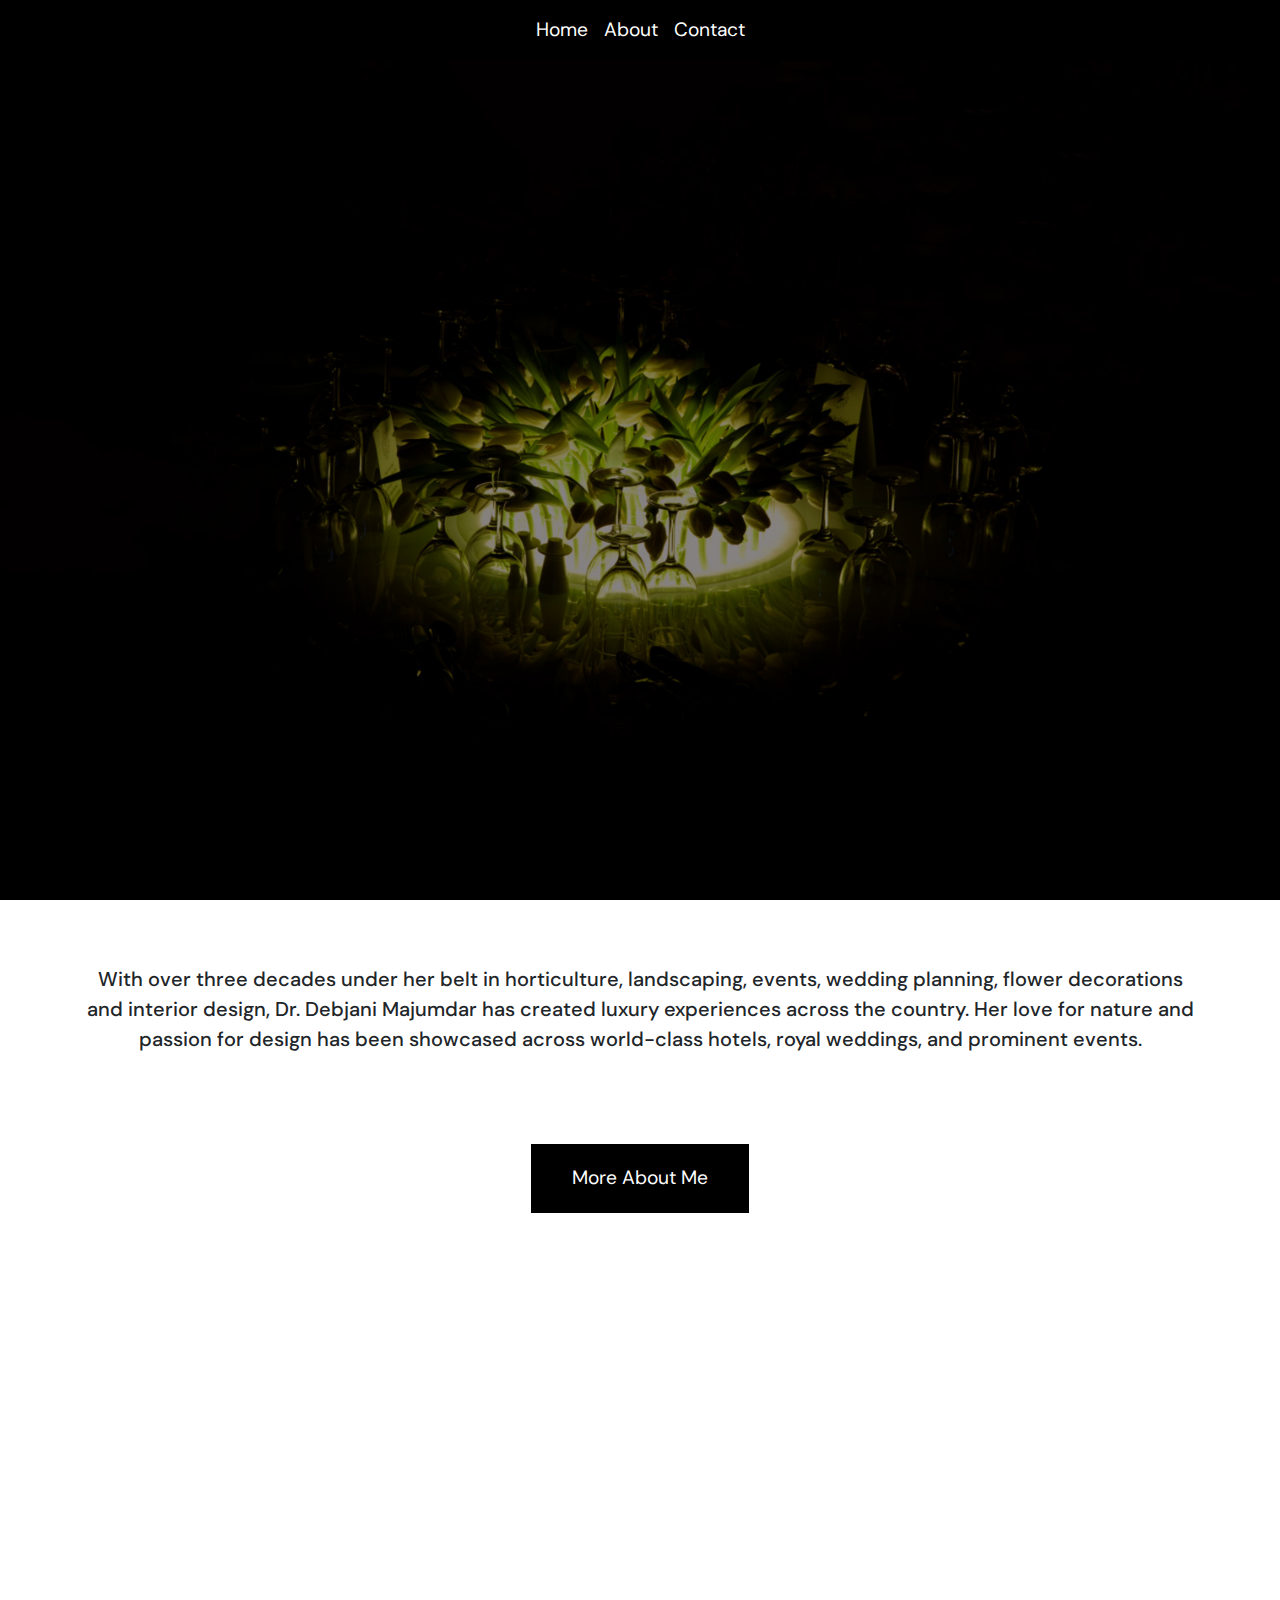
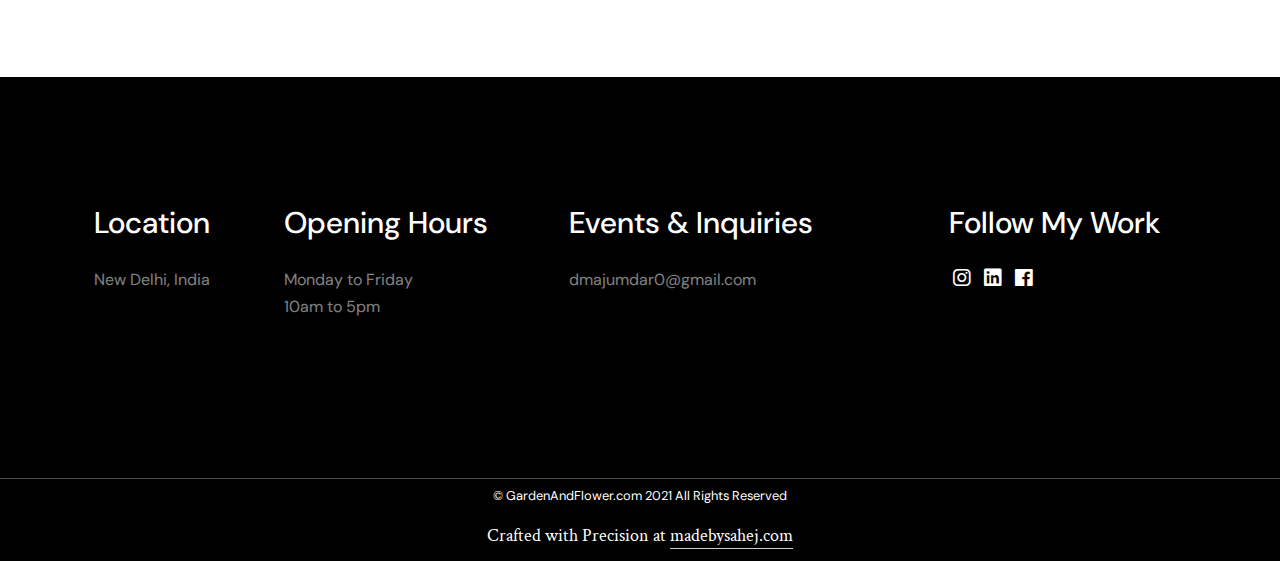
==== commit 406b1a4b: "Style updates & Added Three pages" ====
--- a/index.html
+++ b/index.html
@@ -15,11 +15,11 @@
     <link rel="stylesheet" href="assets/css/odometer-theme-default.css">
     <link rel="stylesheet" href="assets/css/style.css">
 
-    <link rel="apple-touch-icon" sizes="180x180" href="/apple-touch-icon.png">
-    <link rel="icon" type="image/png" sizes="32x32" href="/favicon-32x32.png">
-    <link rel="icon" type="image/png" sizes="16x16" href="/favicon-16x16.png">
-    <link rel="manifest" href="/site.webmanifest">
-    <link rel="mask-icon" href="/safari-pinned-tab.svg" color="#5bbad5">
+    <link rel="apple-touch-icon" sizes="180x180" href="apple-touch-icon.png">
+    <link rel="icon" type="image/png" sizes="32x32" href="favicon-32x32.png">
+    <link rel="icon" type="image/png" sizes="16x16" href="favicon-16x16.png">
+    <link rel="manifest" href="site.webmanifest">
+    <link rel="mask-icon" href="safari-pinned-tab.svg" color="#5bbad5">
     <meta name="msapplication-TileColor" content="#da532c">
     <meta name="theme-color" content="#ffffff">
 
@@ -79,20 +79,17 @@
                     </div>
                     
                     <div class="col-sm-12 justify-content-center align-self-end p-5">
-                        <h2 data-animate="ts-reveal" id="head">
+                        <!-- <h2 data-animate="ts-reveal" id="head">
                             <span class="wrapper">
                                 <span data-ts-delay=".5s">Dr. Debjani Majumdar</span>
                             </span>
                             <br>
-                        </h2>
-
-                        <div class="subhead font-alt align-self-end" data-animate="ts-fadeInUp" data-ts-delay="1.5s">
-                            <a href="#">Hotel Decor</a> &#8226; 
-                            <a href="#">Wedding</a> &#8226; 
-                            <a href="#">Event Planning</a> &#8226; 
-                            <a href="#">Landscaping</a> &#8226; 
-                            <a href="#">Interior Designs</a> &#8226; 
-                            <a href="#">Homestay</a>
+                        </h2> -->
+
+                        <div class="subhead font-alt align-self-end">
+                            <span data-animate="ts-fadeInUp" data-ts-delay=".5s"><a href="decor/">Decor</a> &#8226; </span>
+                            <span data-animate="ts-fadeInUp" data-ts-delay=".8s"><a href="landscape/">Landscape</a> &#8226; </span>
+                            <span data-animate="ts-fadeInUp" data-ts-delay="1.1s"><a href="homestay/">Homestay</a></span>
                         </div>
                     </div>
                     
@@ -130,60 +127,24 @@
                     <div class="row no-gutters ts-gallery">
 
                         <div class="col-md-6 col-lg-4">
-                            <a href="hotel-decor/" class="card ts-gallery__item ts-floated-description" data-animate="ts-fadeInUp">
+                            <a href="decor/" class="card ts-gallery__item ts-floated-description" data-animate="ts-fadeInUp" data-delay=".15s">
                                 <div class="ts-gallery__item-description">
-                                    <h4>Hotel Decor</h4>
+                                    <h4>Decor</h4>
                                 </div>
                                 <div class="pj-background ts-img-into-bg">
-                                    <img src="hotel-decor/1.JPG" alt="">
+                                    <img src="decor/1.jpg" alt="">
                                 </div>
                             </a>
                         </div>
                         <!--end gallery item-->
 
                         <div class="col-md-6 col-lg-4">
-                            <a href="wedding/" class="card ts-gallery__item ts-floated-description" data-animate="ts-fadeInUp" data-delay=".1s">
+                            <a href="landscape/" class="card ts-gallery__item ts-floated-description" data-animate="ts-fadeInUp" data-delay=".25s">
                                 <div class="ts-gallery__item-description">
-                                    <h4>Wedding</h4>
+                                    <h4>Landscape</h4>
                                 </div>
                                 <div class="pj-background ts-img-into-bg">
-                                    <img src="wedding/1.jpg" alt="">
-                                </div>
-                            </a>
-                        </div>
-                        <!--end gallery item-->
-
-                        <div class="col-md-6 col-lg-4">
-                            <a href="event-planning/" class="card ts-gallery__item ts-floated-description" data-animate="ts-fadeInUp" data-delay=".15s">
-                                <div class="ts-gallery__item-description">
-                                    <h4>Event Planning</h4>
-                                </div>
-                                <div class="pj-background ts-img-into-bg">
-                                    <img src="event-planning/1.jpg" alt="">
-                                </div>
-                            </a>
-                        </div>
-                        <!--end gallery item-->
-
-                        <div class="col-md-6 col-lg-4">
-                            <a href="landscaping/" class="card ts-gallery__item ts-floated-description" data-animate="ts-fadeInUp" data-delay=".2s">
-                                <div class="ts-gallery__item-description">
-                                    <h4>Landscaping</h4>
-                                </div>
-                                <div class="pj-background ts-img-into-bg">
-                                    <img src="landscaping/1.JPG" alt="">
-                                </div>
-                            </a>
-                        </div>
-                        <!--end gallery item-->
-
-                        <div class="col-md-6 col-lg-4">
-                            <a href="interior-design/" class="card ts-gallery__item ts-floated-description" data-animate="ts-fadeInUp" data-delay=".25s">
-                                <div class="ts-gallery__item-description">
-                                    <h4>Interior Designs</h4>
-                                </div>
-                                <div class="pj-background ts-img-into-bg">
-                                    <img src="interior-design/1.jpg" alt="">
+                                    <img src="landscape/1.jpg" alt="">
                                 </div>
                             </a>
                         </div>
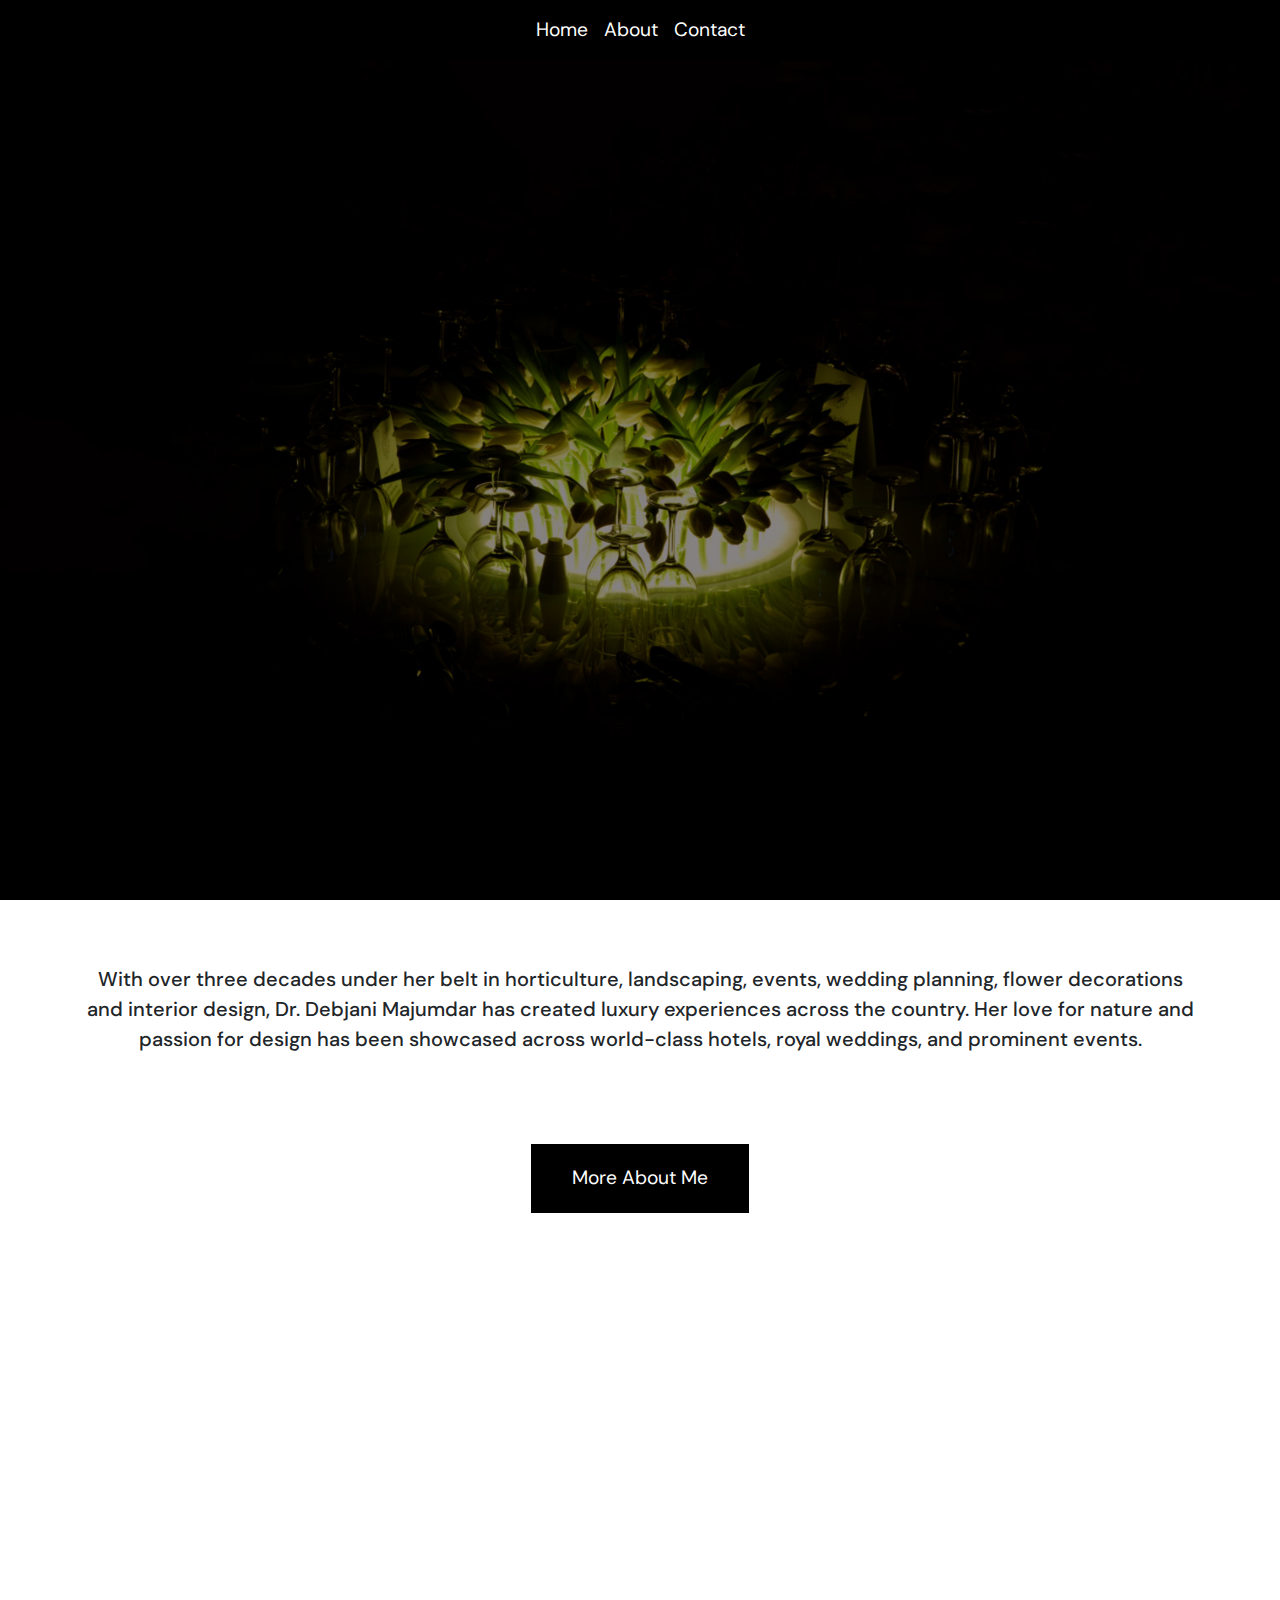
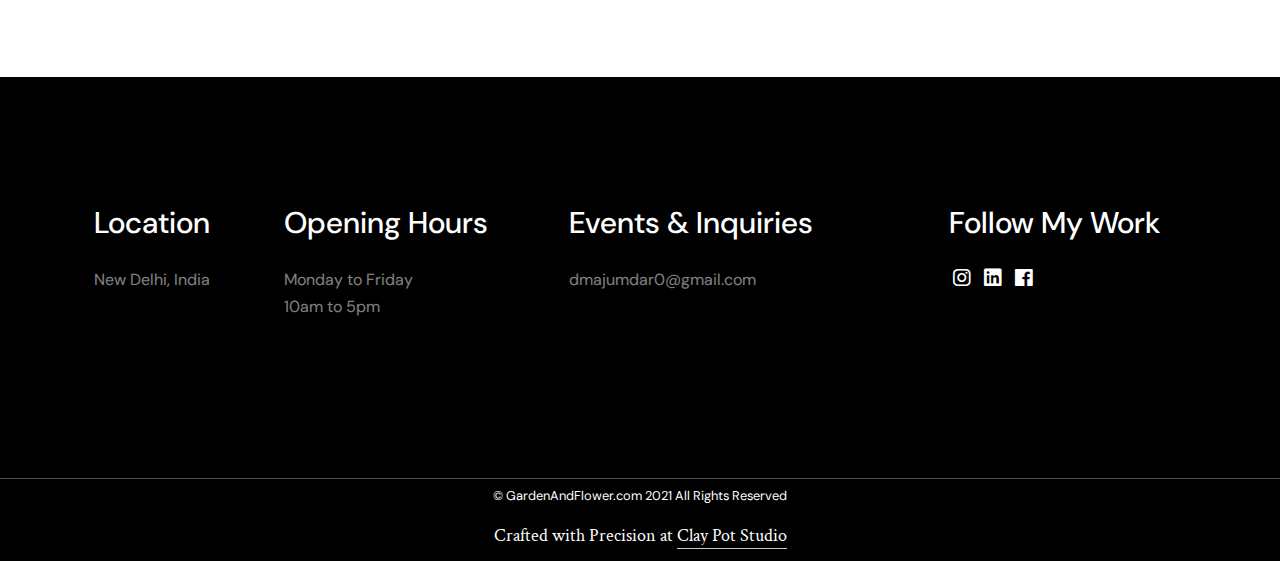
==== commit 7d442029: "footer brand update" ====
--- a/index.html
+++ b/index.html
@@ -231,7 +231,7 @@
             <section>
                 <div class="container py-1 text-center">
                     <small>© GardenAndFlower.com 2021 All Rights Reserved</small>
-                    <h6 class="font-alt pt-3 credit">Crafted with Precision at <a href="https://madebysahej.com" class="ts-underline mb-5 mb-md-0 d-inline-block">madebysahej.com</a></h6>
+                    <h6 class="font-alt pt-3 credit">Crafted with Precision at <a href="https://claypotstudio.com" target="_blank" class="ts-underline mb-5 mb-md-0 d-inline-block">Clay Pot Studio</a></h6>
                 </div>
             </section>
 
--- a/assets/css/style.css
+++ b/assets/css/style.css
@@ -203,7 +203,7 @@
 }
 
 .about-pic {
-    max-width: 100%;
+    max-width: 50%;
     margin-bottom: 20px;
 }
 
@@ -234,6 +234,7 @@
     }
     .about-pic {
     padding-right: 5vw;
+    max-width: 100%;
     }
 }
 
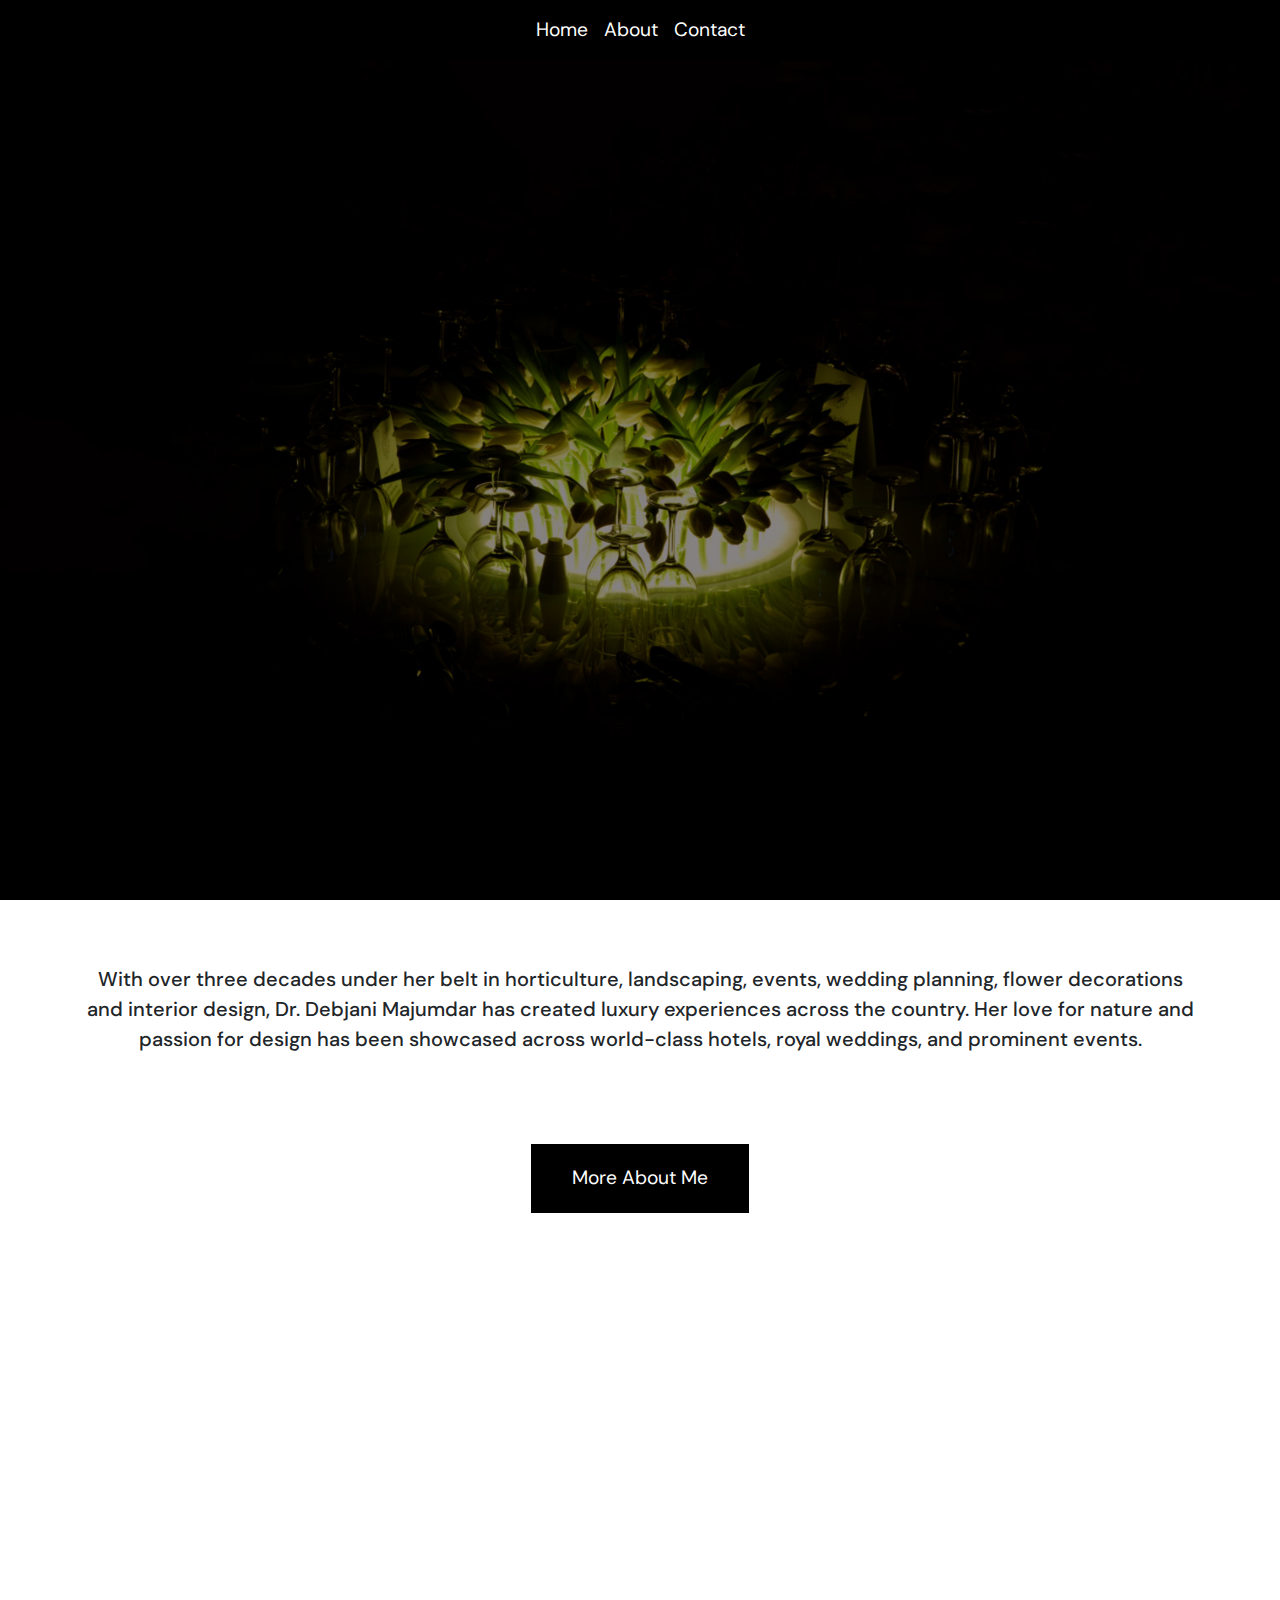
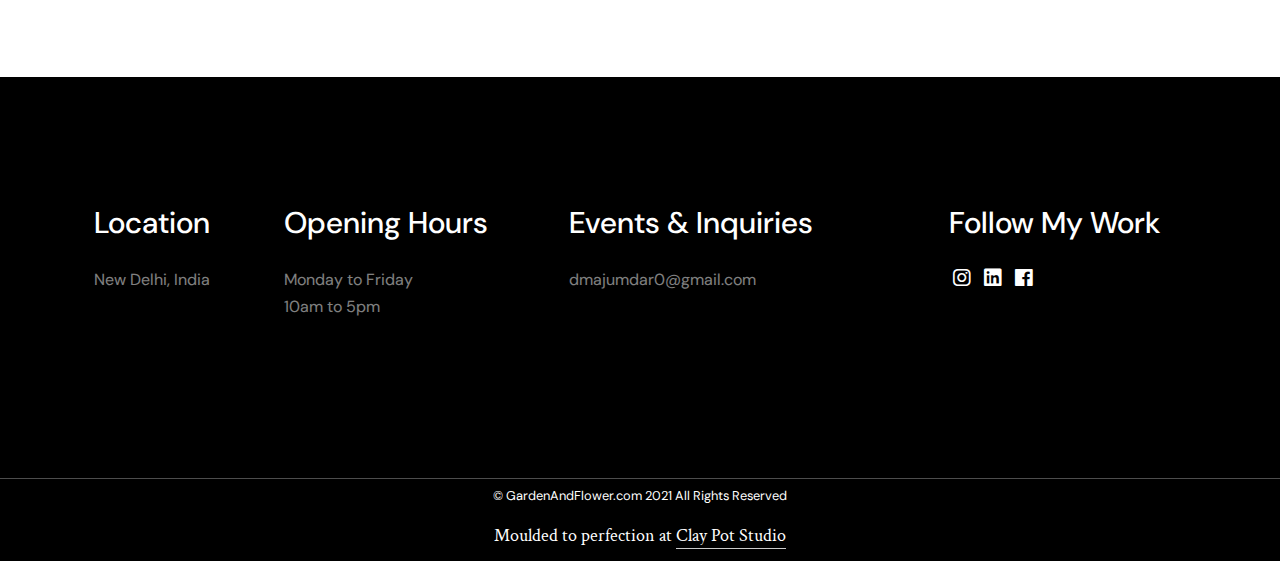
==== commit 6c37054d: "Updated description, reviews and credit" ====
--- a/index.html
+++ b/index.html
@@ -12,7 +12,6 @@
     <link rel="stylesheet" href="https://maxcdn.bootstrapcdn.com/bootstrap/4.0.0/css/bootstrap.min.css" integrity="sha384-Gn5384xqQ1aoWXA+058RXPxPg6fy4IWvTNh0E263XmFcJlSAwiGgFAW/dAiS6JXm" crossorigin="anonymous">
     <link rel="stylesheet" href="assets/font-awesome/css/fontawesome-all.min.css">
     <link rel="stylesheet" href="assets/css/magnific-popup.css">
-    <link rel="stylesheet" href="assets/css/odometer-theme-default.css">
     <link rel="stylesheet" href="assets/css/style.css">
 
     <link rel="apple-touch-icon" sizes="180x180" href="apple-touch-icon.png">
@@ -231,7 +230,7 @@
             <section>
                 <div class="container py-1 text-center">
                     <small>© GardenAndFlower.com 2021 All Rights Reserved</small>
-                    <h6 class="font-alt pt-3 credit">Crafted with Precision at <a href="https://claypotstudio.com" target="_blank" class="ts-underline mb-5 mb-md-0 d-inline-block">Clay Pot Studio</a></h6>
+                    <h6 class="font-alt pt-3 credit">Moulded to perfection at <a href="https://claypotstudio.com" target="_blank" class="ts-underline mb-5 mb-md-0 d-inline-block">Clay Pot Studio</a></h6>
                 </div>
             </section>
 
--- a/assets/css/style.css
+++ b/assets/css/style.css
@@ -225,6 +225,7 @@
 }
 .subhead {
     font-size: 1.3rem;
+    text-transform: uppercase;
 }
 
 
@@ -2160,6 +2161,10 @@
     margin-bottom: 1rem;
 }
 
+.reviews li {
+    margin-bottom: 4rem;
+}
+
 /*-------------------------------------------
   -- Forms
 -------------------------------------------*/
